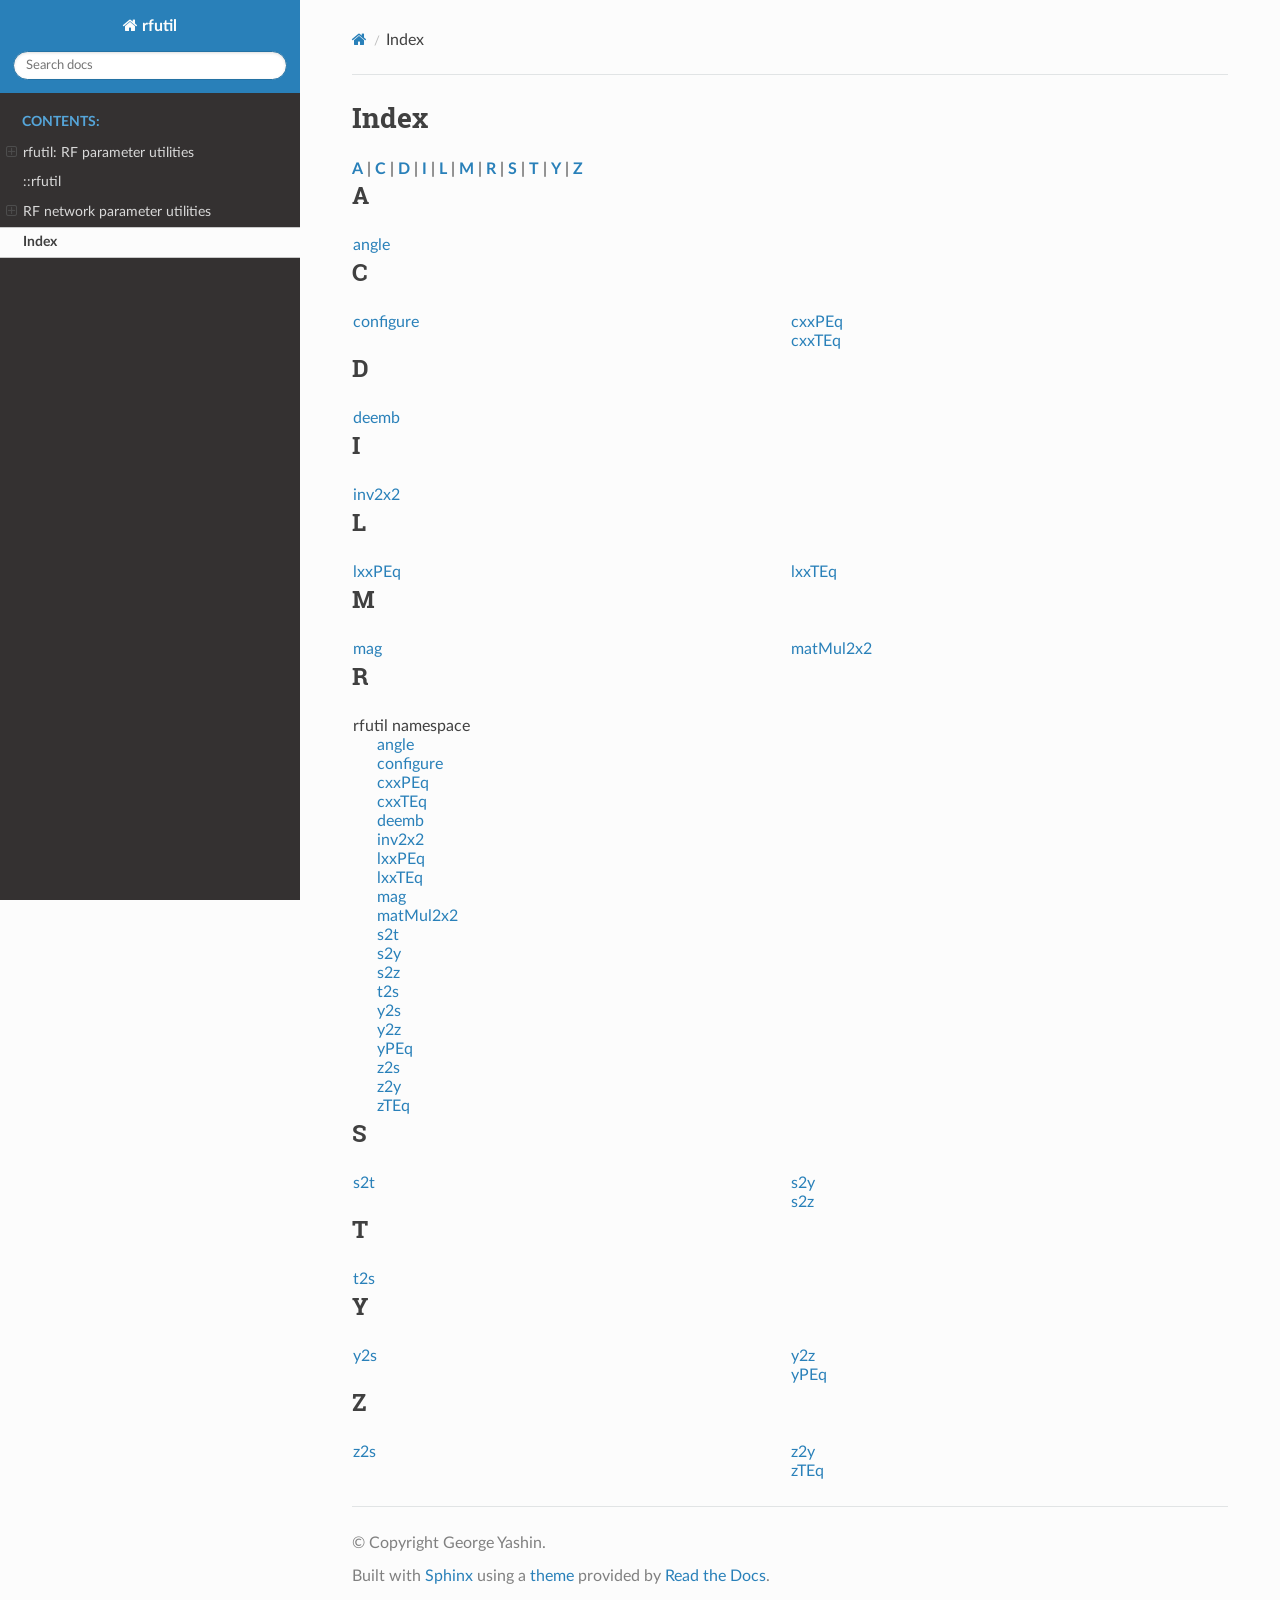
==== docs/genindex.html @ ac613393 "first commit" ====
<!DOCTYPE html>
<html class="writer-html5" lang="en" data-content_root="./">
<head>
  <meta charset="utf-8" />
  <meta name="viewport" content="width=device-width, initial-scale=1.0" />
  <title>Index &mdash; rfutil  documentation</title>
      <link rel="stylesheet" type="text/css" href="_static/pygments.css?v=b86133f3" />
      <link rel="stylesheet" type="text/css" href="_static/css/theme.css?v=9edc463e" />
      <link rel="stylesheet" type="text/css" href="_static/manual.css?v=900fc402" />

  
      <script src="_static/jquery.js?v=5d32c60e"></script>
      <script src="_static/_sphinx_javascript_frameworks_compat.js?v=2cd50e6c"></script>
      <script src="_static/documentation_options.js?v=5929fcd5"></script>
      <script src="_static/doctools.js?v=fd6eb6e6"></script>
      <script src="_static/sphinx_highlight.js?v=6ffebe34"></script>
    <script src="_static/js/theme.js"></script>
    <link rel="index" title="Index" href="#" />
    <link rel="search" title="Search" href="search.html" /> 
</head>

<body class="wy-body-for-nav"> 
  <div class="wy-grid-for-nav">
    <nav data-toggle="wy-nav-shift" class="wy-nav-side">
      <div class="wy-side-scroll">
        <div class="wy-side-nav-search" >

          
          
          <a href="index.html" class="icon icon-home">
            rfutil
          </a>
<div role="search">
  <form id="rtd-search-form" class="wy-form" action="search.html" method="get">
    <input type="text" name="q" placeholder="Search docs" aria-label="Search docs" />
    <input type="hidden" name="check_keywords" value="yes" />
    <input type="hidden" name="area" value="default" />
  </form>
</div>
        </div><div class="wy-menu wy-menu-vertical" data-spy="affix" role="navigation" aria-label="Navigation menu">
              <p class="caption" role="heading"><span class="caption-text">Contents:</span></p>
<ul class="current">
<li class="toctree-l1"><a class="reference internal" href="rfutil.html">rfutil: RF parameter utilities</a><ul>
<li class="toctree-l2"><a class="reference internal" href="rfutil.html#requirements-and-installation">Requirements and installation</a></li>
</ul>
</li>
<li class="toctree-l1"><a class="reference internal" href="rfutil-rfutil.html">::rfutil</a></li>
<li class="toctree-l1"><a class="reference internal" href="rfutil-rfutil.html#rf-network-parameter-utilities">RF network parameter utilities</a><ul>
<li class="toctree-l2"><a class="reference internal" href="rfutil-rfutil.html#requirements">Requirements</a></li>
<li class="toctree-l2"><a class="reference internal" href="rfutil-rfutil.html#representations-and-defaults">Representations and defaults</a></li>
<li class="toctree-l2"><a class="reference internal" href="rfutil-rfutil.html#naming-and-ownership">Naming and ownership</a></li>
<li class="toctree-l2"><a class="reference internal" href="rfutil-rfutil.html#numerical-scope">Numerical scope</a></li>
<li class="toctree-l2"><a class="reference internal" href="rfutil-rfutil.html#build-test-and-documentation">Build, test and documentation</a></li>
<li class="toctree-l2"><a class="reference internal" href="rfutil-rfutil.html#commands">Commands</a><ul>
<li class="toctree-l3"><a class="reference internal" href="rfutil-rfutil.html#angle"><code class="docutils literal notranslate"><span class="pre">angle</span></code></a></li>
<li class="toctree-l3"><a class="reference internal" href="rfutil-rfutil.html#configure"><code class="docutils literal notranslate"><span class="pre">configure</span></code></a></li>
<li class="toctree-l3"><a class="reference internal" href="rfutil-rfutil.html#cxxpeq"><code class="docutils literal notranslate"><span class="pre">cxxPEq</span></code></a></li>
<li class="toctree-l3"><a class="reference internal" href="rfutil-rfutil.html#cxxteq"><code class="docutils literal notranslate"><span class="pre">cxxTEq</span></code></a></li>
<li class="toctree-l3"><a class="reference internal" href="rfutil-rfutil.html#deemb"><code class="docutils literal notranslate"><span class="pre">deemb</span></code></a></li>
<li class="toctree-l3"><a class="reference internal" href="rfutil-rfutil.html#inv2x2"><code class="docutils literal notranslate"><span class="pre">inv2x2</span></code></a></li>
<li class="toctree-l3"><a class="reference internal" href="rfutil-rfutil.html#lxxpeq"><code class="docutils literal notranslate"><span class="pre">lxxPEq</span></code></a></li>
<li class="toctree-l3"><a class="reference internal" href="rfutil-rfutil.html#lxxteq"><code class="docutils literal notranslate"><span class="pre">lxxTEq</span></code></a></li>
<li class="toctree-l3"><a class="reference internal" href="rfutil-rfutil.html#mag"><code class="docutils literal notranslate"><span class="pre">mag</span></code></a></li>
<li class="toctree-l3"><a class="reference internal" href="rfutil-rfutil.html#matmul2x2"><code class="docutils literal notranslate"><span class="pre">matMul2x2</span></code></a></li>
<li class="toctree-l3"><a class="reference internal" href="rfutil-rfutil.html#s2t"><code class="docutils literal notranslate"><span class="pre">s2t</span></code></a></li>
<li class="toctree-l3"><a class="reference internal" href="rfutil-rfutil.html#s2y"><code class="docutils literal notranslate"><span class="pre">s2y</span></code></a></li>
<li class="toctree-l3"><a class="reference internal" href="rfutil-rfutil.html#s2z"><code class="docutils literal notranslate"><span class="pre">s2z</span></code></a></li>
<li class="toctree-l3"><a class="reference internal" href="rfutil-rfutil.html#t2s"><code class="docutils literal notranslate"><span class="pre">t2s</span></code></a></li>
<li class="toctree-l3"><a class="reference internal" href="rfutil-rfutil.html#y2s"><code class="docutils literal notranslate"><span class="pre">y2s</span></code></a></li>
<li class="toctree-l3"><a class="reference internal" href="rfutil-rfutil.html#y2z"><code class="docutils literal notranslate"><span class="pre">y2z</span></code></a></li>
<li class="toctree-l3"><a class="reference internal" href="rfutil-rfutil.html#ypeq"><code class="docutils literal notranslate"><span class="pre">yPEq</span></code></a></li>
<li class="toctree-l3"><a class="reference internal" href="rfutil-rfutil.html#z2s"><code class="docutils literal notranslate"><span class="pre">z2s</span></code></a></li>
<li class="toctree-l3"><a class="reference internal" href="rfutil-rfutil.html#z2y"><code class="docutils literal notranslate"><span class="pre">z2y</span></code></a></li>
<li class="toctree-l3"><a class="reference internal" href="rfutil-rfutil.html#zteq"><code class="docutils literal notranslate"><span class="pre">zTEq</span></code></a></li>
</ul>
</li>
</ul>
</li>
<li class="toctree-l1 current"><a class="current reference internal" href="#">Index</a></li>
</ul>

        </div>
      </div>
    </nav>

    <section data-toggle="wy-nav-shift" class="wy-nav-content-wrap"><nav class="wy-nav-top" aria-label="Mobile navigation menu" >
          <i data-toggle="wy-nav-top" class="fa fa-bars"></i>
          <a href="index.html">rfutil</a>
      </nav>

      <div class="wy-nav-content">
        <div class="rst-content">
          <div role="navigation" aria-label="Page navigation">
  <ul class="wy-breadcrumbs">
      <li><a href="index.html" class="icon icon-home" aria-label="Home"></a></li>
      <li class="breadcrumb-item active">Index</li>
      <li class="wy-breadcrumbs-aside">
      </li>
  </ul>
  <hr/>
</div>
          <div role="main" class="document" itemscope="itemscope" itemtype="http://schema.org/Article">
           <div itemprop="articleBody">
             

<h1 id="index">Index</h1>

<div class="genindex-jumpbox">
 <a href="#A"><strong>A</strong></a>
 | <a href="#C"><strong>C</strong></a>
 | <a href="#D"><strong>D</strong></a>
 | <a href="#I"><strong>I</strong></a>
 | <a href="#L"><strong>L</strong></a>
 | <a href="#M"><strong>M</strong></a>
 | <a href="#R"><strong>R</strong></a>
 | <a href="#S"><strong>S</strong></a>
 | <a href="#T"><strong>T</strong></a>
 | <a href="#Y"><strong>Y</strong></a>
 | <a href="#Z"><strong>Z</strong></a>
 
</div>
<h2 id="A">A</h2>
<table style="width: 100%" class="indextable genindextable"><tr>
  <td style="width: 33%; vertical-align: top;"><ul>
      <li><a href="rfutil-rfutil.html#index-0">angle</a>
</li>
  </ul></td>
</tr></table>

<h2 id="C">C</h2>
<table style="width: 100%" class="indextable genindextable"><tr>
  <td style="width: 33%; vertical-align: top;"><ul>
      <li><a href="rfutil-rfutil.html#index-2">configure</a>
</li>
  </ul></td>
  <td style="width: 33%; vertical-align: top;"><ul>
      <li><a href="rfutil-rfutil.html#index-4">cxxPEq</a>
</li>
      <li><a href="rfutil-rfutil.html#index-6">cxxTEq</a>
</li>
  </ul></td>
</tr></table>

<h2 id="D">D</h2>
<table style="width: 100%" class="indextable genindextable"><tr>
  <td style="width: 33%; vertical-align: top;"><ul>
      <li><a href="rfutil-rfutil.html#index-8">deemb</a>
</li>
  </ul></td>
</tr></table>

<h2 id="I">I</h2>
<table style="width: 100%" class="indextable genindextable"><tr>
  <td style="width: 33%; vertical-align: top;"><ul>
      <li><a href="rfutil-rfutil.html#index-10">inv2x2</a>
</li>
  </ul></td>
</tr></table>

<h2 id="L">L</h2>
<table style="width: 100%" class="indextable genindextable"><tr>
  <td style="width: 33%; vertical-align: top;"><ul>
      <li><a href="rfutil-rfutil.html#index-12">lxxPEq</a>
</li>
  </ul></td>
  <td style="width: 33%; vertical-align: top;"><ul>
      <li><a href="rfutil-rfutil.html#index-14">lxxTEq</a>
</li>
  </ul></td>
</tr></table>

<h2 id="M">M</h2>
<table style="width: 100%" class="indextable genindextable"><tr>
  <td style="width: 33%; vertical-align: top;"><ul>
      <li><a href="rfutil-rfutil.html#index-16">mag</a>
</li>
  </ul></td>
  <td style="width: 33%; vertical-align: top;"><ul>
      <li><a href="rfutil-rfutil.html#index-18">matMul2x2</a>
</li>
  </ul></td>
</tr></table>

<h2 id="R">R</h2>
<table style="width: 100%" class="indextable genindextable"><tr>
  <td style="width: 33%; vertical-align: top;"><ul>
      <li>
    rfutil namespace

      <ul>
        <li><a href="rfutil-rfutil.html#index-1">angle</a>
</li>
        <li><a href="rfutil-rfutil.html#index-3">configure</a>
</li>
        <li><a href="rfutil-rfutil.html#index-5">cxxPEq</a>
</li>
        <li><a href="rfutil-rfutil.html#index-7">cxxTEq</a>
</li>
        <li><a href="rfutil-rfutil.html#index-9">deemb</a>
</li>
        <li><a href="rfutil-rfutil.html#index-11">inv2x2</a>
</li>
        <li><a href="rfutil-rfutil.html#index-13">lxxPEq</a>
</li>
        <li><a href="rfutil-rfutil.html#index-15">lxxTEq</a>
</li>
        <li><a href="rfutil-rfutil.html#index-17">mag</a>
</li>
        <li><a href="rfutil-rfutil.html#index-19">matMul2x2</a>
</li>
        <li><a href="rfutil-rfutil.html#index-21">s2t</a>
</li>
        <li><a href="rfutil-rfutil.html#index-23">s2y</a>
</li>
        <li><a href="rfutil-rfutil.html#index-25">s2z</a>
</li>
        <li><a href="rfutil-rfutil.html#index-27">t2s</a>
</li>
        <li><a href="rfutil-rfutil.html#index-29">y2s</a>
</li>
        <li><a href="rfutil-rfutil.html#index-31">y2z</a>
</li>
        <li><a href="rfutil-rfutil.html#index-33">yPEq</a>
</li>
        <li><a href="rfutil-rfutil.html#index-35">z2s</a>
</li>
        <li><a href="rfutil-rfutil.html#index-37">z2y</a>
</li>
        <li><a href="rfutil-rfutil.html#index-39">zTEq</a>
</li>
      </ul></li>
  </ul></td>
</tr></table>

<h2 id="S">S</h2>
<table style="width: 100%" class="indextable genindextable"><tr>
  <td style="width: 33%; vertical-align: top;"><ul>
      <li><a href="rfutil-rfutil.html#index-20">s2t</a>
</li>
  </ul></td>
  <td style="width: 33%; vertical-align: top;"><ul>
      <li><a href="rfutil-rfutil.html#index-22">s2y</a>
</li>
      <li><a href="rfutil-rfutil.html#index-24">s2z</a>
</li>
  </ul></td>
</tr></table>

<h2 id="T">T</h2>
<table style="width: 100%" class="indextable genindextable"><tr>
  <td style="width: 33%; vertical-align: top;"><ul>
      <li><a href="rfutil-rfutil.html#index-26">t2s</a>
</li>
  </ul></td>
</tr></table>

<h2 id="Y">Y</h2>
<table style="width: 100%" class="indextable genindextable"><tr>
  <td style="width: 33%; vertical-align: top;"><ul>
      <li><a href="rfutil-rfutil.html#index-28">y2s</a>
</li>
  </ul></td>
  <td style="width: 33%; vertical-align: top;"><ul>
      <li><a href="rfutil-rfutil.html#index-30">y2z</a>
</li>
      <li><a href="rfutil-rfutil.html#index-32">yPEq</a>
</li>
  </ul></td>
</tr></table>

<h2 id="Z">Z</h2>
<table style="width: 100%" class="indextable genindextable"><tr>
  <td style="width: 33%; vertical-align: top;"><ul>
      <li><a href="rfutil-rfutil.html#index-34">z2s</a>
</li>
  </ul></td>
  <td style="width: 33%; vertical-align: top;"><ul>
      <li><a href="rfutil-rfutil.html#index-36">z2y</a>
</li>
      <li><a href="rfutil-rfutil.html#index-38">zTEq</a>
</li>
  </ul></td>
</tr></table>



           </div>
          </div>
          <footer>

  <hr/>

  <div role="contentinfo">
    <p>&#169; Copyright George Yashin.</p>
  </div>

  Built with <a href="https://www.sphinx-doc.org/">Sphinx</a> using a
    <a href="https://github.com/readthedocs/sphinx_rtd_theme">theme</a>
    provided by <a href="https://readthedocs.org">Read the Docs</a>.
   

</footer>
        </div>
      </div>
    </section>
  </div>
  <script>
      jQuery(function () {
          SphinxRtdTheme.Navigation.enable(true);
      });
  </script> 

</body>
</html>
---- docs/_static/pygments.css ----
pre { line-height: 125%; }
td.linenos .normal { color: inherit; background-color: transparent; padding-left: 5px; padding-right: 5px; }
span.linenos { color: inherit; background-color: transparent; padding-left: 5px; padding-right: 5px; }
td.linenos .special { color: #000000; background-color: #ffffc0; padding-left: 5px; padding-right: 5px; }
span.linenos.special { color: #000000; background-color: #ffffc0; padding-left: 5px; padding-right: 5px; }
.highlight .hll { background-color: #ffffcc }
.highlight { background: #f8f8f8; }
.highlight .c { color: #3D7B7B; font-style: italic } /* Comment */
.highlight .err { border: 1px solid #F00 } /* Error */
.highlight .k { color: #008000; font-weight: bold } /* Keyword */
.highlight .o { color: #666 } /* Operator */
.highlight .ch { color: #3D7B7B; font-style: italic } /* Comment.Hashbang */
.highlight .cm { color: #3D7B7B; font-style: italic } /* Comment.Multiline */
.highlight .cp { color: #9C6500 } /* Comment.Preproc */
.highlight .cpf { color: #3D7B7B; font-style: italic } /* Comment.PreprocFile */
.highlight .c1 { color: #3D7B7B; font-style: italic } /* Comment.Single */
.highlight .cs { color: #3D7B7B; font-style: italic } /* Comment.Special */
.highlight .gd { color: #A00000 } /* Generic.Deleted */
.highlight .ge { font-style: italic } /* Generic.Emph */
.highlight .ges { font-weight: bold; font-style: italic } /* Generic.EmphStrong */
.highlight .gr { color: #E40000 } /* Generic.Error */
.highlight .gh { color: #000080; font-weight: bold } /* Generic.Heading */
.highlight .gi { color: #008400 } /* Generic.Inserted */
.highlight .go { color: #717171 } /* Generic.Output */
.highlight .gp { color: #000080; font-weight: bold } /* Generic.Prompt */
.highlight .gs { font-weight: bold } /* Generic.Strong */
.highlight .gu { color: #800080; font-weight: bold } /* Generic.Subheading */
.highlight .gt { color: #04D } /* Generic.Traceback */
.highlight .kc { color: #008000; font-weight: bold } /* Keyword.Constant */
.highlight .kd { color: #008000; font-weight: bold } /* Keyword.Declaration */
.highlight .kn { color: #008000; font-weight: bold } /* Keyword.Namespace */
.highlight .kp { color: #008000 } /* Keyword.Pseudo */
.highlight .kr { color: #008000; font-weight: bold } /* Keyword.Reserved */
.highlight .kt { color: #B00040 } /* Keyword.Type */
.highlight .m { color: #666 } /* Literal.Number */
.highlight .s { color: #BA2121 } /* Literal.String */
.highlight .na { color: #687822 } /* Name.Attribute */
.highlight .nb { color: #008000 } /* Name.Builtin */
.highlight .nc { color: #00F; font-weight: bold } /* Name.Class */
.highlight .no { color: #800 } /* Name.Constant */
.highlight .nd { color: #A2F } /* Name.Decorator */
.highlight .ni { color: #717171; font-weight: bold } /* Name.Entity */
.highlight .ne { color: #CB3F38; font-weight: bold } /* Name.Exception */
.highlight .nf { color: #00F } /* Name.Function */
.highlight .nl { color: #767600 } /* Name.Label */
.highlight .nn { color: #00F; font-weight: bold } /* Name.Namespace */
.highlight .nt { color: #008000; font-weight: bold } /* Name.Tag */
.highlight .nv { color: #19177C } /* Name.Variable */
.highlight .ow { color: #A2F; font-weight: bold } /* Operator.Word */
.highlight .w { color: #BBB } /* Text.Whitespace */
.highlight .mb { color: #666 } /* Literal.Number.Bin */
.highlight .mf { color: #666 } /* Literal.Number.Float */
.highlight .mh { color: #666 } /* Literal.Number.Hex */
.highlight .mi { color: #666 } /* Literal.Number.Integer */
.highlight .mo { color: #666 } /* Literal.Number.Oct */
.highlight .sa { color: #BA2121 } /* Literal.String.Affix */
.highlight .sb { color: #BA2121 } /* Literal.String.Backtick */
.highlight .sc { color: #BA2121 } /* Literal.String.Char */
.highlight .dl { color: #BA2121 } /* Literal.String.Delimiter */
.highlight .sd { color: #BA2121; font-style: italic } /* Literal.String.Doc */
.highlight .s2 { color: #BA2121 } /* Literal.String.Double */
.highlight .se { color: #AA5D1F; font-weight: bold } /* Literal.String.Escape */
.highlight .sh { color: #BA2121 } /* Literal.String.Heredoc */
.highlight .si { color: #A45A77; font-weight: bold } /* Literal.String.Interpol */
.highlight .sx { color: #008000 } /* Literal.String.Other */
.highlight .sr { color: #A45A77 } /* Literal.String.Regex */
.highlight .s1 { color: #BA2121 } /* Literal.String.Single */
.highlight .ss { color: #19177C } /* Literal.String.Symbol */
.highlight .bp { color: #008000 } /* Name.Builtin.Pseudo */
.highlight .fm { color: #00F } /* Name.Function.Magic */
.highlight .vc { color: #19177C } /* Name.Variable.Class */
.highlight .vg { color: #19177C } /* Name.Variable.Global */
.highlight .vi { color: #19177C } /* Name.Variable.Instance */
.highlight .vm { color: #19177C } /* Name.Variable.Magic */
.highlight .il { color: #666 } /* Literal.Number.Integer.Long */
---- docs/_static/css/theme.css ----
html{box-sizing:border-box}*,:after,:before{box-sizing:inherit}article,aside,details,figcaption,figure,footer,header,hgroup,nav,section{display:block}audio,canvas,video{display:inline-block;*display:inline;*zoom:1}[hidden],audio:not([controls]){display:none}*{-webkit-box-sizing:border-box;-moz-box-sizing:border-box;box-sizing:border-box}html{font-size:100%;-webkit-text-size-adjust:100%;-ms-text-size-adjust:100%}body{margin:0}a:active,a:hover{outline:0}abbr[title]{border-bottom:1px dotted}b,strong{font-weight:700}blockquote{margin:0}dfn{font-style:italic}ins{background:#ff9;text-decoration:none}ins,mark{color:#000}mark{background:#ff0;font-style:italic;font-weight:700}.rst-content code,.rst-content tt,code,kbd,pre,samp{font-family:monospace,serif;_font-family:courier new,monospace;font-size:1em}pre{white-space:pre}q{quotes:none}q:after,q:before{content:"";content:none}small{font-size:85%}sub,sup{font-size:75%;line-height:0;position:relative;vertical-align:baseline}sup{top:-.5em}sub{bottom:-.25em}dl,ol,ul{margin:0;padding:0;list-style:none;list-style-image:none}li{list-style:none}dd{margin:0}img{border:0;-ms-interpolation-mode:bicubic;vertical-align:middle;max-width:100%}svg:not(:root){overflow:hidden}figure,form{margin:0}label{cursor:pointer}button,input,select,textarea{font-size:100%;margin:0;vertical-align:baseline;*vertical-align:middle}button,input{line-height:normal}button,input[type=button],input[type=reset],input[type=submit]{cursor:pointer;-webkit-appearance:button;*overflow:visible}button[disabled],input[disabled]{cursor:default}input[type=search]{-webkit-appearance:textfield;-moz-box-sizing:content-box;-webkit-box-sizing:content-box;box-sizing:content-box}textarea{resize:vertical}table{border-collapse:collapse;border-spacing:0}td{vertical-align:top}.chromeframe{margin:.2em 0;background:#ccc;color:#000;padding:.2em 0}.ir{display:block;border:0;text-indent:-999em;overflow:hidden;background-color:transparent;background-repeat:no-repeat;text-align:left;direction:ltr;*line-height:0}.ir br{display:none}.hidden{display:none!important;visibility:hidden}.visuallyhidden{border:0;clip:rect(0 0 0 0);height:1px;margin:-1px;overflow:hidden;padding:0;position:absolute;width:1px}.visuallyhidden.focusable:active,.visuallyhidden.focusable:focus{clip:auto;height:auto;margin:0;overflow:visible;position:static;width:auto}.invisible{visibility:hidden}.relative{position:relative}big,small{font-size:100%}@media print{body,html,section{background:none!important}*{box-shadow:none!important;text-shadow:none!important;filter:none!important;-ms-filter:none!important}a,a:visited{text-decoration:underline}.ir a:after,a[href^="#"]:after,a[href^="javascript:"]:after{content:""}blockquote,pre{page-break-inside:avoid}thead{display:table-header-group}img,tr{page-break-inside:avoid}img{max-width:100%!important}@page{margin:.5cm}.rst-content .toctree-wrapper>p.caption,h2,h3,p{orphans:3;widows:3}.rst-content .toctree-wrapper>p.caption,h2,h3{page-break-after:avoid}}.btn,.fa:before,.icon:before,.rst-content .admonition,.rst-content .admonition-title:before,.rst-content .admonition-todo,.rst-content .attention,.rst-content .caution,.rst-content .code-block-caption .headerlink:before,.rst-content .danger,.rst-content .eqno .headerlink:before,.rst-content .error,.rst-content .hint,.rst-content .important,.rst-content .note,.rst-content .seealso,.rst-content .tip,.rst-content .warning,.rst-content code.download span:first-child:before,.rst-content dl dt .headerlink:before,.rst-content h1 .headerlink:before,.rst-content h2 .headerlink:before,.rst-content h3 .headerlink:before,.rst-content h4 .headerlink:before,.rst-content h5 .headerlink:before,.rst-content h6 .headerlink:before,.rst-content p.caption .headerlink:before,.rst-content p .headerlink:before,.rst-content table>caption .headerlink:before,.rst-content tt.download span:first-child:before,.wy-alert,.wy-dropdown .caret:before,.wy-inline-validate.wy-inline-validate-danger .wy-input-context:before,.wy-inline-validate.wy-inline-validate-info .wy-input-context:before,.wy-inline-validate.wy-inline-validate-success .wy-input-context:before,.wy-inline-validate.wy-inline-validate-warning .wy-input-context:before,.wy-menu-vertical li.current>a button.toctree-expand:before,.wy-menu-vertical li.on a button.toctree-expand:before,.wy-menu-vertical li button.toctree-expand:before,input[type=color],input[type=date],input[type=datetime-local],input[type=datetime],input[type=email],input[type=month],input[type=number],input[type=password],input[type=search],input[type=tel],input[type=text],input[type=time],input[type=url],input[type=week],select,textarea{-webkit-font-smoothing:antialiased}.clearfix{*zoom:1}.clearfix:after,.clearfix:before{display:table;content:""}.clearfix:after{clear:both}/*!
 *  Font Awesome 4.7.0 by @davegandy - http://fontawesome.io - @fontawesome
 *  License - http://fontawesome.io/license (Font: SIL OFL 1.1, CSS: MIT License)
 */@font-face{font-family:FontAwesome;src:url(fonts/fontawesome-webfont.eot?674f50d287a8c48dc19ba404d20fe713);src:url(fonts/fontawesome-webfont.eot?674f50d287a8c48dc19ba404d20fe713?#iefix&v=4.7.0) format("embedded-opentype"),url(fonts/fontawesome-webfont.woff2?af7ae505a9eed503f8b8e6982036873e) format("woff2"),url(fonts/fontawesome-webfont.woff?fee66e712a8a08eef5805a46892932ad) format("woff"),url(fonts/fontawesome-webfont.ttf?b06871f281fee6b241d60582ae9369b9) format("truetype"),url(fonts/fontawesome-webfont.svg?912ec66d7572ff821749319396470bde#fontawesomeregular) format("svg");font-weight:400;font-style:normal}.fa,.icon,.rst-content .admonition-title,.rst-content .code-block-caption .headerlink,.rst-content .eqno .headerlink,.rst-content code.download span:first-child,.rst-content dl dt .headerlink,.rst-content h1 .headerlink,.rst-content h2 .headerlink,.rst-content h3 .headerlink,.rst-content h4 .headerlink,.rst-content h5 .headerlink,.rst-content h6 .headerlink,.rst-content p.caption .headerlink,.rst-content p .headerlink,.rst-content table>caption .headerlink,.rst-content tt.download span:first-child,.wy-menu-vertical li.current>a button.toctree-expand,.wy-menu-vertical li.on a button.toctree-expand,.wy-menu-vertical li button.toctree-expand{display:inline-block;font:normal normal normal 14px/1 FontAwesome;font-size:inherit;text-rendering:auto;-webkit-font-smoothing:antialiased;-moz-osx-font-smoothing:grayscale}.fa-lg{font-size:1.33333em;line-height:.75em;vertical-align:-15%}.fa-2x{font-size:2em}.fa-3x{font-size:3em}.fa-4x{font-size:4em}.fa-5x{font-size:5em}.fa-fw{width:1.28571em;text-align:center}.fa-ul{padding-left:0;margin-left:2.14286em;list-style-type:none}.fa-ul>li{position:relative}.fa-li{position:absolute;left:-2.14286em;width:2.14286em;top:.14286em;text-align:center}.fa-li.fa-lg{left:-1.85714em}.fa-border{padding:.2em .25em .15em;border:.08em solid #eee;border-radius:.1em}.fa-pull-left{float:left}.fa-pull-right{float:right}.fa-pull-left.icon,.fa.fa-pull-left,.rst-content .code-block-caption .fa-pull-left.headerlink,.rst-content .eqno .fa-pull-left.headerlink,.rst-content .fa-pull-left.admonition-title,.rst-content code.download span.fa-pull-left:first-child,.rst-content dl dt .fa-pull-left.headerlink,.rst-content h1 .fa-pull-left.headerlink,.rst-content h2 .fa-pull-left.headerlink,.rst-content h3 .fa-pull-left.headerlink,.rst-content h4 .fa-pull-left.headerlink,.rst-content h5 .fa-pull-left.headerlink,.rst-content h6 .fa-pull-left.headerlink,.rst-content p .fa-pull-left.headerlink,.rst-content table>caption .fa-pull-left.headerlink,.rst-content tt.download span.fa-pull-left:first-child,.wy-menu-vertical li.current>a button.fa-pull-left.toctree-expand,.wy-menu-vertical li.on a button.fa-pull-left.toctree-expand,.wy-menu-vertical li button.fa-pull-left.toctree-expand{margin-right:.3em}.fa-pull-right.icon,.fa.fa-pull-right,.rst-content .code-block-caption .fa-pull-right.headerlink,.rst-content .eqno .fa-pull-right.headerlink,.rst-content .fa-pull-right.admonition-title,.rst-content code.download span.fa-pull-right:first-child,.rst-content dl dt .fa-pull-right.headerlink,.rst-content h1 .fa-pull-right.headerlink,.rst-content h2 .fa-pull-right.headerlink,.rst-content h3 .fa-pull-right.headerlink,.rst-content h4 .fa-pull-right.headerlink,.rst-content h5 .fa-pull-right.headerlink,.rst-content h6 .fa-pull-right.headerlink,.rst-content p .fa-pull-right.headerlink,.rst-content table>caption .fa-pull-right.headerlink,.rst-content tt.download span.fa-pull-right:first-child,.wy-menu-vertical li.current>a button.fa-pull-right.toctree-expand,.wy-menu-vertical li.on a button.fa-pull-right.toctree-expand,.wy-menu-vertical li button.fa-pull-right.toctree-expand{margin-left:.3em}.pull-right{float:right}.pull-left{float:left}.fa.pull-left,.pull-left.icon,.rst-content .code-block-caption .pull-left.headerlink,.rst-content .eqno .pull-left.headerlink,.rst-content .pull-left.admonition-title,.rst-content code.download span.pull-left:first-child,.rst-content dl dt .pull-left.headerlink,.rst-content h1 .pull-left.headerlink,.rst-content h2 .pull-left.headerlink,.rst-content h3 .pull-left.headerlink,.rst-content h4 .pull-left.headerlink,.rst-content h5 .pull-left.headerlink,.rst-content h6 .pull-left.headerlink,.rst-content p .pull-left.headerlink,.rst-content table>caption .pull-left.headerlink,.rst-content tt.download span.pull-left:first-child,.wy-menu-vertical li.current>a button.pull-left.toctree-expand,.wy-menu-vertical li.on a button.pull-left.toctree-expand,.wy-menu-vertical li button.pull-left.toctree-expand{margin-right:.3em}.fa.pull-right,.pull-right.icon,.rst-content .code-block-caption .pull-right.headerlink,.rst-content .eqno .pull-right.headerlink,.rst-content .pull-right.admonition-title,.rst-content code.download span.pull-right:first-child,.rst-content dl dt .pull-right.headerlink,.rst-content h1 .pull-right.headerlink,.rst-content h2 .pull-right.headerlink,.rst-content h3 .pull-right.headerlink,.rst-content h4 .pull-right.headerlink,.rst-content h5 .pull-right.headerlink,.rst-content h6 .pull-right.headerlink,.rst-content p .pull-right.headerlink,.rst-content table>caption .pull-right.headerlink,.rst-content tt.download span.pull-right:first-child,.wy-menu-vertical li.current>a button.pull-right.toctree-expand,.wy-menu-vertical li.on a button.pull-right.toctree-expand,.wy-menu-vertical li button.pull-right.toctree-expand{margin-left:.3em}.fa-spin{-webkit-animation:fa-spin 2s linear infinite;animation:fa-spin 2s linear infinite}.fa-pulse{-webkit-animation:fa-spin 1s steps(8) infinite;animation:fa-spin 1s steps(8) infinite}@-webkit-keyframes fa-spin{0%{-webkit-transform:rotate(0deg);transform:rotate(0deg)}to{-webkit-transform:rotate(359deg);transform:rotate(359deg)}}@keyframes fa-spin{0%{-webkit-transform:rotate(0deg);transform:rotate(0deg)}to{-webkit-transform:rotate(359deg);transform:rotate(359deg)}}.fa-rotate-90{-ms-filter:"progid:DXImageTransform.Microsoft.BasicImage(rotation=1)";-webkit-transform:rotate(90deg);-ms-transform:rotate(90deg);transform:rotate(90deg)}.fa-rotate-180{-ms-filter:"progid:DXImageTransform.Microsoft.BasicImage(rotation=2)";-webkit-transform:rotate(180deg);-ms-transform:rotate(180deg);transform:rotate(180deg)}.fa-rotate-270{-ms-filter:"progid:DXImageTransform.Microsoft.BasicImage(rotation=3)";-webkit-transform:rotate(270deg);-ms-transform:rotate(270deg);transform:rotate(270deg)}.fa-flip-horizontal{-ms-filter:"progid:DXImageTransform.Microsoft.BasicImage(rotation=0, mirror=1)";-webkit-transform:scaleX(-1);-ms-transform:scaleX(-1);transform:scaleX(-1)}.fa-flip-vertical{-ms-filter:"progid:DXImageTransform.Microsoft.BasicImage(rotation=2, mirror=1)";-webkit-transform:scaleY(-1);-ms-transform:scaleY(-1);transform:scaleY(-1)}:root .fa-flip-horizontal,:root .fa-flip-vertical,:root .fa-rotate-90,:root .fa-rotate-180,:root .fa-rotate-270{filter:none}.fa-stack{position:relative;display:inline-block;width:2em;height:2em;line-height:2em;vertical-align:middle}.fa-stack-1x,.fa-stack-2x{position:absolute;left:0;width:100%;text-align:center}.fa-stack-1x{line-height:inherit}.fa-stack-2x{font-size:2em}.fa-inverse{color:#fff}.fa-glass:before{content:""}.fa-music:before{content:""}.fa-search:before,.icon-search:before{content:""}.fa-envelope-o:before{content:""}.fa-heart:before{content:""}.fa-star:before{content:""}.fa-star-o:before{content:""}.fa-user:before{content:""}.fa-film:before{content:""}.fa-th-large:before{content:""}.fa-th:before{content:""}.fa-th-list:before{content:""}.fa-check:before{content:""}.fa-close:before,.fa-remove:before,.fa-times:before{content:""}.fa-search-plus:before{content:""}.fa-search-minus:before{content:""}.fa-power-off:before{content:""}.fa-signal:before{content:""}.fa-cog:before,.fa-gear:before{content:""}.fa-trash-o:before{content:""}.fa-home:before,.icon-home:before{content:""}.fa-file-o:before{content:""}.fa-clock-o:before{content:""}.fa-road:before{content:""}.fa-download:before,.rst-content code.download span:first-child:before,.rst-content tt.download span:first-child:before{content:""}.fa-arrow-circle-o-down:before{content:""}.fa-arrow-circle-o-up:before{content:""}.fa-inbox:before{content:""}.fa-play-circle-o:before{content:""}.fa-repeat:before,.fa-rotate-right:before{content:""}.fa-refresh:before{content:""}.fa-list-alt:before{content:""}.fa-lock:before{content:""}.fa-flag:before{content:""}.fa-headphones:before{content:""}.fa-volume-off:before{content:""}.fa-volume-down:before{content:""}.fa-volume-up:before{content:""}.fa-qrcode:before{content:""}.fa-barcode:before{content:""}.fa-tag:before{content:""}.fa-tags:before{content:""}.fa-book:before,.icon-book:before{content:""}.fa-bookmark:before{content:""}.fa-print:before{content:""}.fa-camera:before{content:""}.fa-font:before{content:""}.fa-bold:before{content:""}.fa-italic:before{content:""}.fa-text-height:before{content:""}.fa-text-width:before{content:""}.fa-align-left:before{content:""}.fa-align-center:before{content:""}.fa-align-right:before{content:""}.fa-align-justify:before{content:""}.fa-list:before{content:""}.fa-dedent:before,.fa-outdent:before{content:""}.fa-indent:before{content:""}.fa-video-camera:before{content:""}.fa-image:before,.fa-photo:before,.fa-picture-o:before{content:""}.fa-pencil:before{content:""}.fa-map-marker:before{content:""}.fa-adjust:before{content:""}.fa-tint:before{content:""}.fa-edit:before,.fa-pencil-square-o:before{content:""}.fa-share-square-o:before{content:""}.fa-check-square-o:before{content:""}.fa-arrows:before{content:""}.fa-step-backward:before{content:""}.fa-fast-backward:before{content:""}.fa-backward:before{content:""}.fa-play:before{content:""}.fa-pause:before{content:""}.fa-stop:before{content:""}.fa-forward:before{content:""}.fa-fast-forward:before{content:""}.fa-step-forward:before{content:""}.fa-eject:before{content:""}.fa-chevron-left:before{content:""}.fa-chevron-right:before{content:""}.fa-plus-circle:before{content:""}.fa-minus-circle:before{content:""}.fa-times-circle:before,.wy-inline-validate.wy-inline-validate-danger .wy-input-context:before{content:""}.fa-check-circle:before,.wy-inline-validate.wy-inline-validate-success .wy-input-context:before{content:""}.fa-question-circle:before{content:""}.fa-info-circle:before{content:""}.fa-crosshairs:before{content:""}.fa-times-circle-o:before{content:""}.fa-check-circle-o:before{content:""}.fa-ban:before{content:""}.fa-arrow-left:before{content:""}.fa-arrow-right:before{content:""}.fa-arrow-up:before{content:""}.fa-arrow-down:before{content:""}.fa-mail-forward:before,.fa-share:before{content:""}.fa-expand:before{content:""}.fa-compress:before{content:""}.fa-plus:before{content:""}.fa-minus:before{content:""}.fa-asterisk:before{content:""}.fa-exclamation-circle:before,.rst-content .admonition-title:before,.wy-inline-validate.wy-inline-validate-info .wy-input-context:before,.wy-inline-validate.wy-inline-validate-warning .wy-input-context:before{content:""}.fa-gift:before{content:""}.fa-leaf:before{content:""}.fa-fire:before,.icon-fire:before{content:""}.fa-eye:before{content:""}.fa-eye-slash:before{content:""}.fa-exclamation-triangle:before,.fa-warning:before{content:""}.fa-plane:before{content:""}.fa-calendar:before{content:""}.fa-random:before{content:""}.fa-comment:before{content:""}.fa-magnet:before{content:""}.fa-chevron-up:before{content:""}.fa-chevron-down:before{content:""}.fa-retweet:before{content:""}.fa-shopping-cart:before{content:""}.fa-folder:before{content:""}.fa-folder-open:before{content:""}.fa-arrows-v:before{content:""}.fa-arrows-h:before{content:""}.fa-bar-chart-o:before,.fa-bar-chart:before{content:""}.fa-twitter-square:before{content:""}.fa-facebook-square:before{content:""}.fa-camera-retro:before{content:""}.fa-key:before{content:""}.fa-cogs:before,.fa-gears:before{content:""}.fa-comments:before{content:""}.fa-thumbs-o-up:before{content:""}.fa-thumbs-o-down:before{content:""}.fa-star-half:before{content:""}.fa-heart-o:before{content:""}.fa-sign-out:before{content:""}.fa-linkedin-square:before{content:""}.fa-thumb-tack:before{content:""}.fa-external-link:before{content:""}.fa-sign-in:before{content:""}.fa-trophy:before{content:""}.fa-github-square:before{content:""}.fa-upload:before{content:""}.fa-lemon-o:before{content:""}.fa-phone:before{content:""}.fa-square-o:before{content:""}.fa-bookmark-o:before{content:""}.fa-phone-square:before{content:""}.fa-twitter:before{content:""}.fa-facebook-f:before,.fa-facebook:before{content:""}.fa-github:before,.icon-github:before{content:""}.fa-unlock:before{content:""}.fa-credit-card:before{content:""}.fa-feed:before,.fa-rss:before{content:""}.fa-hdd-o:before{content:""}.fa-bullhorn:before{content:""}.fa-bell:before{content:""}.fa-certificate:before{content:""}.fa-hand-o-right:before{content:""}.fa-hand-o-left:before{content:""}.fa-hand-o-up:before{content:""}.fa-hand-o-down:before{content:""}.fa-arrow-circle-left:before,.icon-circle-arrow-left:before{content:""}.fa-arrow-circle-right:before,.icon-circle-arrow-right:before{content:""}.fa-arrow-circle-up:before{content:""}.fa-arrow-circle-down:before{content:""}.fa-globe:before{content:""}.fa-wrench:before{content:""}.fa-tasks:before{content:""}.fa-filter:before{content:""}.fa-briefcase:before{content:""}.fa-arrows-alt:before{content:""}.fa-group:before,.fa-users:before{content:""}.fa-chain:before,.fa-link:before,.icon-link:before{content:""}.fa-cloud:before{content:""}.fa-flask:before{content:""}.fa-cut:before,.fa-scissors:before{content:""}.fa-copy:before,.fa-files-o:before{content:""}.fa-paperclip:before{content:""}.fa-floppy-o:before,.fa-save:before{content:""}.fa-square:before{content:""}.fa-bars:before,.fa-navicon:before,.fa-reorder:before{content:""}.fa-list-ul:before{content:""}.fa-list-ol:before{content:""}.fa-strikethrough:before{content:""}.fa-underline:before{content:""}.fa-table:before{content:""}.fa-magic:before{content:""}.fa-truck:before{content:""}.fa-pinterest:before{content:""}.fa-pinterest-square:before{content:""}.fa-google-plus-square:before{content:""}.fa-google-plus:before{content:""}.fa-money:before{content:""}.fa-caret-down:before,.icon-caret-down:before,.wy-dropdown .caret:before{content:""}.fa-caret-up:before{content:""}.fa-caret-left:before{content:""}.fa-caret-right:before{content:""}.fa-columns:before{content:""}.fa-sort:before,.fa-unsorted:before{content:""}.fa-sort-desc:before,.fa-sort-down:before{content:""}.fa-sort-asc:before,.fa-sort-up:before{content:""}.fa-envelope:before{content:""}.fa-linkedin:before{content:""}.fa-rotate-left:before,.fa-undo:before{content:""}.fa-gavel:before,.fa-legal:before{content:""}.fa-dashboard:before,.fa-tachometer:before{content:""}.fa-comment-o:before{content:""}.fa-comments-o:before{content:""}.fa-bolt:before,.fa-flash:before{content:""}.fa-sitemap:before{content:""}.fa-umbrella:before{content:""}.fa-clipboard:before,.fa-paste:before{content:""}.fa-lightbulb-o:before{content:""}.fa-exchange:before{content:""}.fa-cloud-download:before{content:""}.fa-cloud-upload:before{content:""}.fa-user-md:before{content:""}.fa-stethoscope:before{content:""}.fa-suitcase:before{content:""}.fa-bell-o:before{content:""}.fa-coffee:before{content:""}.fa-cutlery:before{content:""}.fa-file-text-o:before{content:""}.fa-building-o:before{content:""}.fa-hospital-o:before{content:""}.fa-ambulance:before{content:""}.fa-medkit:before{content:""}.fa-fighter-jet:before{content:""}.fa-beer:before{content:""}.fa-h-square:before{content:""}.fa-plus-square:before{content:""}.fa-angle-double-left:before{content:""}.fa-angle-double-right:before{content:""}.fa-angle-double-up:before{content:""}.fa-angle-double-down:before{content:""}.fa-angle-left:before{content:""}.fa-angle-right:before{content:""}.fa-angle-up:before{content:""}.fa-angle-down:before{content:""}.fa-desktop:before{content:""}.fa-laptop:before{content:""}.fa-tablet:before{content:""}.fa-mobile-phone:before,.fa-mobile:before{content:""}.fa-circle-o:before{content:""}.fa-quote-left:before{content:""}.fa-quote-right:before{content:""}.fa-spinner:before{content:""}.fa-circle:before{content:""}.fa-mail-reply:before,.fa-reply:before{content:""}.fa-github-alt:before{content:""}.fa-folder-o:before{content:""}.fa-folder-open-o:before{content:""}.fa-smile-o:before{content:""}.fa-frown-o:before{content:""}.fa-meh-o:before{content:""}.fa-gamepad:before{content:""}.fa-keyboard-o:before{content:""}.fa-flag-o:before{content:""}.fa-flag-checkered:before{content:""}.fa-terminal:before{content:""}.fa-code:before{content:""}.fa-mail-reply-all:before,.fa-reply-all:before{content:""}.fa-star-half-empty:before,.fa-star-half-full:before,.fa-star-half-o:before{content:""}.fa-location-arrow:before{content:""}.fa-crop:before{content:""}.fa-code-fork:before{content:""}.fa-chain-broken:before,.fa-unlink:before{content:""}.fa-question:before{content:""}.fa-info:before{content:""}.fa-exclamation:before{content:""}.fa-superscript:before{content:""}.fa-subscript:before{content:""}.fa-eraser:before{content:""}.fa-puzzle-piece:before{content:""}.fa-microphone:before{content:""}.fa-microphone-slash:before{content:""}.fa-shield:before{content:""}.fa-calendar-o:before{content:""}.fa-fire-extinguisher:before{content:""}.fa-rocket:before{content:""}.fa-maxcdn:before{content:""}.fa-chevron-circle-left:before{content:""}.fa-chevron-circle-right:before{content:""}.fa-chevron-circle-up:before{content:""}.fa-chevron-circle-down:before{content:""}.fa-html5:before{content:""}.fa-css3:before{content:""}.fa-anchor:before{content:""}.fa-unlock-alt:before{content:""}.fa-bullseye:before{content:""}.fa-ellipsis-h:before{content:""}.fa-ellipsis-v:before{content:""}.fa-rss-square:before{content:""}.fa-play-circle:before{content:""}.fa-ticket:before{content:""}.fa-minus-square:before{content:""}.fa-minus-square-o:before,.wy-menu-vertical li.current>a button.toctree-expand:before,.wy-menu-vertical li.on a button.toctree-expand:before{content:""}.fa-level-up:before{content:""}.fa-level-down:before{content:""}.fa-check-square:before{content:""}.fa-pencil-square:before{content:""}.fa-external-link-square:before{content:""}.fa-share-square:before{content:""}.fa-compass:before{content:""}.fa-caret-square-o-down:before,.fa-toggle-down:before{content:""}.fa-caret-square-o-up:before,.fa-toggle-up:before{content:""}.fa-caret-square-o-right:before,.fa-toggle-right:before{content:""}.fa-eur:before,.fa-euro:before{content:""}.fa-gbp:before{content:""}.fa-dollar:before,.fa-usd:before{content:""}.fa-inr:before,.fa-rupee:before{content:""}.fa-cny:before,.fa-jpy:before,.fa-rmb:before,.fa-yen:before{content:""}.fa-rouble:before,.fa-rub:before,.fa-ruble:before{content:""}.fa-krw:before,.fa-won:before{content:""}.fa-bitcoin:before,.fa-btc:before{content:""}.fa-file:before{content:""}.fa-file-text:before{content:""}.fa-sort-alpha-asc:before{content:""}.fa-sort-alpha-desc:before{content:""}.fa-sort-amount-asc:before{content:""}.fa-sort-amount-desc:before{content:""}.fa-sort-numeric-asc:before{content:""}.fa-sort-numeric-desc:before{content:""}.fa-thumbs-up:before{content:""}.fa-thumbs-down:before{content:""}.fa-youtube-square:before{content:""}.fa-youtube:before{content:""}.fa-xing:before{content:""}.fa-xing-square:before{content:""}.fa-youtube-play:before{content:""}.fa-dropbox:before{content:""}.fa-stack-overflow:before{content:""}.fa-instagram:before{content:""}.fa-flickr:before{content:""}.fa-adn:before{content:""}.fa-bitbucket:before,.icon-bitbucket:before{content:""}.fa-bitbucket-square:before{content:""}.fa-tumblr:before{content:""}.fa-tumblr-square:before{content:""}.fa-long-arrow-down:before{content:""}.fa-long-arrow-up:before{content:""}.fa-long-arrow-left:before{content:""}.fa-long-arrow-right:before{content:""}.fa-apple:before{content:""}.fa-windows:before{content:""}.fa-android:before{content:""}.fa-linux:before{content:""}.fa-dribbble:before{content:""}.fa-skype:before{content:""}.fa-foursquare:before{content:""}.fa-trello:before{content:""}.fa-female:before{content:""}.fa-male:before{content:""}.fa-gittip:before,.fa-gratipay:before{content:""}.fa-sun-o:before{content:""}.fa-moon-o:before{content:""}.fa-archive:before{content:""}.fa-bug:before{content:""}.fa-vk:before{content:""}.fa-weibo:before{content:""}.fa-renren:before{content:""}.fa-pagelines:before{content:""}.fa-stack-exchange:before{content:""}.fa-arrow-circle-o-right:before{content:""}.fa-arrow-circle-o-left:before{content:""}.fa-caret-square-o-left:before,.fa-toggle-left:before{content:""}.fa-dot-circle-o:before{content:""}.fa-wheelchair:before{content:""}.fa-vimeo-square:before{content:""}.fa-try:before,.fa-turkish-lira:before{content:""}.fa-plus-square-o:before,.wy-menu-vertical li button.toctree-expand:before{content:""}.fa-space-shuttle:before{content:""}.fa-slack:before{content:""}.fa-envelope-square:before{content:""}.fa-wordpress:before{content:""}.fa-openid:before{content:""}.fa-bank:before,.fa-institution:before,.fa-university:before{content:""}.fa-graduation-cap:before,.fa-mortar-board:before{content:""}.fa-yahoo:before{content:""}.fa-google:before{content:""}.fa-reddit:before{content:""}.fa-reddit-square:before{content:""}.fa-stumbleupon-circle:before{content:""}.fa-stumbleupon:before{content:""}.fa-delicious:before{content:""}.fa-digg:before{content:""}.fa-pied-piper-pp:before{content:""}.fa-pied-piper-alt:before{content:""}.fa-drupal:before{content:""}.fa-joomla:before{content:""}.fa-language:before{content:""}.fa-fax:before{content:""}.fa-building:before{content:""}.fa-child:before{content:""}.fa-paw:before{content:""}.fa-spoon:before{content:""}.fa-cube:before{content:""}.fa-cubes:before{content:""}.fa-behance:before{content:""}.fa-behance-square:before{content:""}.fa-steam:before{content:""}.fa-steam-square:before{content:""}.fa-recycle:before{content:""}.fa-automobile:before,.fa-car:before{content:""}.fa-cab:before,.fa-taxi:before{content:""}.fa-tree:before{content:""}.fa-spotify:before{content:""}.fa-deviantart:before{content:""}.fa-soundcloud:before{content:""}.fa-database:before{content:""}.fa-file-pdf-o:before{content:""}.fa-file-word-o:before{content:""}.fa-file-excel-o:before{content:""}.fa-file-powerpoint-o:before{content:""}.fa-file-image-o:before,.fa-file-photo-o:before,.fa-file-picture-o:before{content:""}.fa-file-archive-o:before,.fa-file-zip-o:before{content:""}.fa-file-audio-o:before,.fa-file-sound-o:before{content:""}.fa-file-movie-o:before,.fa-file-video-o:before{content:""}.fa-file-code-o:before{content:""}.fa-vine:before{content:""}.fa-codepen:before{content:""}.fa-jsfiddle:before{content:""}.fa-life-bouy:before,.fa-life-buoy:before,.fa-life-ring:before,.fa-life-saver:before,.fa-support:before{content:""}.fa-circle-o-notch:before{content:""}.fa-ra:before,.fa-rebel:before,.fa-resistance:before{content:""}.fa-empire:before,.fa-ge:before{content:""}.fa-git-square:before{content:""}.fa-git:before{content:""}.fa-hacker-news:before,.fa-y-combinator-square:before,.fa-yc-square:before{content:""}.fa-tencent-weibo:before{content:""}.fa-qq:before{content:""}.fa-wechat:before,.fa-weixin:before{content:""}.fa-paper-plane:before,.fa-send:before{content:""}.fa-paper-plane-o:before,.fa-send-o:before{content:""}.fa-history:before{content:""}.fa-circle-thin:before{content:""}.fa-header:before{content:""}.fa-paragraph:before{content:""}.fa-sliders:before{content:""}.fa-share-alt:before{content:""}.fa-share-alt-square:before{content:""}.fa-bomb:before{content:""}.fa-futbol-o:before,.fa-soccer-ball-o:before{content:""}.fa-tty:before{content:""}.fa-binoculars:before{content:""}.fa-plug:before{content:""}.fa-slideshare:before{content:""}.fa-twitch:before{content:""}.fa-yelp:before{content:""}.fa-newspaper-o:before{content:""}.fa-wifi:before{content:""}.fa-calculator:before{content:""}.fa-paypal:before{content:""}.fa-google-wallet:before{content:""}.fa-cc-visa:before{content:""}.fa-cc-mastercard:before{content:""}.fa-cc-discover:before{content:""}.fa-cc-amex:before{content:""}.fa-cc-paypal:before{content:""}.fa-cc-stripe:before{content:""}.fa-bell-slash:before{content:""}.fa-bell-slash-o:before{content:""}.fa-trash:before{content:""}.fa-copyright:before{content:""}.fa-at:before{content:""}.fa-eyedropper:before{content:""}.fa-paint-brush:before{content:""}.fa-birthday-cake:before{content:""}.fa-area-chart:before{content:""}.fa-pie-chart:before{content:""}.fa-line-chart:before{content:""}.fa-lastfm:before{content:""}.fa-lastfm-square:before{content:""}.fa-toggle-off:before{content:""}.fa-toggle-on:before{content:""}.fa-bicycle:before{content:""}.fa-bus:before{content:""}.fa-ioxhost:before{content:""}.fa-angellist:before{content:""}.fa-cc:before{content:""}.fa-ils:before,.fa-shekel:before,.fa-sheqel:before{content:""}.fa-meanpath:before{content:""}.fa-buysellads:before{content:""}.fa-connectdevelop:before{content:""}.fa-dashcube:before{content:""}.fa-forumbee:before{content:""}.fa-leanpub:before{content:""}.fa-sellsy:before{content:""}.fa-shirtsinbulk:before{content:""}.fa-simplybuilt:before{content:""}.fa-skyatlas:before{content:""}.fa-cart-plus:before{content:""}.fa-cart-arrow-down:before{content:""}.fa-diamond:before{content:""}.fa-ship:before{content:""}.fa-user-secret:before{content:""}.fa-motorcycle:before{content:""}.fa-street-view:before{content:""}.fa-heartbeat:before{content:""}.fa-venus:before{content:""}.fa-mars:before{content:""}.fa-mercury:before{content:""}.fa-intersex:before,.fa-transgender:before{content:""}.fa-transgender-alt:before{content:""}.fa-venus-double:before{content:""}.fa-mars-double:before{content:""}.fa-venus-mars:before{content:""}.fa-mars-stroke:before{content:""}.fa-mars-stroke-v:before{content:""}.fa-mars-stroke-h:before{content:""}.fa-neuter:before{content:""}.fa-genderless:before{content:""}.fa-facebook-official:before{content:""}.fa-pinterest-p:before{content:""}.fa-whatsapp:before{content:""}.fa-server:before{content:""}.fa-user-plus:before{content:""}.fa-user-times:before{content:""}.fa-bed:before,.fa-hotel:before{content:""}.fa-viacoin:before{content:""}.fa-train:before{content:""}.fa-subway:before{content:""}.fa-medium:before{content:""}.fa-y-combinator:before,.fa-yc:before{content:""}.fa-optin-monster:before{content:""}.fa-opencart:before{content:""}.fa-expeditedssl:before{content:""}.fa-battery-4:before,.fa-battery-full:before,.fa-battery:before{content:""}.fa-battery-3:before,.fa-battery-three-quarters:before{content:""}.fa-battery-2:before,.fa-battery-half:before{content:""}.fa-battery-1:before,.fa-battery-quarter:before{content:""}.fa-battery-0:before,.fa-battery-empty:before{content:""}.fa-mouse-pointer:before{content:""}.fa-i-cursor:before{content:""}.fa-object-group:before{content:""}.fa-object-ungroup:before{content:""}.fa-sticky-note:before{content:""}.fa-sticky-note-o:before{content:""}.fa-cc-jcb:before{content:""}.fa-cc-diners-club:before{content:""}.fa-clone:before{content:""}.fa-balance-scale:before{content:""}.fa-hourglass-o:before{content:""}.fa-hourglass-1:before,.fa-hourglass-start:before{content:""}.fa-hourglass-2:before,.fa-hourglass-half:before{content:""}.fa-hourglass-3:before,.fa-hourglass-end:before{content:""}.fa-hourglass:before{content:""}.fa-hand-grab-o:before,.fa-hand-rock-o:before{content:""}.fa-hand-paper-o:before,.fa-hand-stop-o:before{content:""}.fa-hand-scissors-o:before{content:""}.fa-hand-lizard-o:before{content:""}.fa-hand-spock-o:before{content:""}.fa-hand-pointer-o:before{content:""}.fa-hand-peace-o:before{content:""}.fa-trademark:before{content:""}.fa-registered:before{content:""}.fa-creative-commons:before{content:""}.fa-gg:before{content:""}.fa-gg-circle:before{content:""}.fa-tripadvisor:before{content:""}.fa-odnoklassniki:before{content:""}.fa-odnoklassniki-square:before{content:""}.fa-get-pocket:before{content:""}.fa-wikipedia-w:before{content:""}.fa-safari:before{content:""}.fa-chrome:before{content:""}.fa-firefox:before{content:""}.fa-opera:before{content:""}.fa-internet-explorer:before{content:""}.fa-television:before,.fa-tv:before{content:""}.fa-contao:before{content:""}.fa-500px:before{content:""}.fa-amazon:before{content:""}.fa-calendar-plus-o:before{content:""}.fa-calendar-minus-o:before{content:""}.fa-calendar-times-o:before{content:""}.fa-calendar-check-o:before{content:""}.fa-industry:before{content:""}.fa-map-pin:before{content:""}.fa-map-signs:before{content:""}.fa-map-o:before{content:""}.fa-map:before{content:""}.fa-commenting:before{content:""}.fa-commenting-o:before{content:""}.fa-houzz:before{content:""}.fa-vimeo:before{content:""}.fa-black-tie:before{content:""}.fa-fonticons:before{content:""}.fa-reddit-alien:before{content:""}.fa-edge:before{content:""}.fa-credit-card-alt:before{content:""}.fa-codiepie:before{content:""}.fa-modx:before{content:""}.fa-fort-awesome:before{content:""}.fa-usb:before{content:""}.fa-product-hunt:before{content:""}.fa-mixcloud:before{content:""}.fa-scribd:before{content:""}.fa-pause-circle:before{content:""}.fa-pause-circle-o:before{content:""}.fa-stop-circle:before{content:""}.fa-stop-circle-o:before{content:""}.fa-shopping-bag:before{content:""}.fa-shopping-basket:before{content:""}.fa-hashtag:before{content:""}.fa-bluetooth:before{content:""}.fa-bluetooth-b:before{content:""}.fa-percent:before{content:""}.fa-gitlab:before,.icon-gitlab:before{content:""}.fa-wpbeginner:before{content:""}.fa-wpforms:before{content:""}.fa-envira:before{content:""}.fa-universal-access:before{content:""}.fa-wheelchair-alt:before{content:""}.fa-question-circle-o:before{content:""}.fa-blind:before{content:""}.fa-audio-description:before{content:""}.fa-volume-control-phone:before{content:""}.fa-braille:before{content:""}.fa-assistive-listening-systems:before{content:""}.fa-american-sign-language-interpreting:before,.fa-asl-interpreting:before{content:""}.fa-deaf:before,.fa-deafness:before,.fa-hard-of-hearing:before{content:""}.fa-glide:before{content:""}.fa-glide-g:before{content:""}.fa-sign-language:before,.fa-signing:before{content:""}.fa-low-vision:before{content:""}.fa-viadeo:before{content:""}.fa-viadeo-square:before{content:""}.fa-snapchat:before{content:""}.fa-snapchat-ghost:before{content:""}.fa-snapchat-square:before{content:""}.fa-pied-piper:before{content:""}.fa-first-order:before{content:""}.fa-yoast:before{content:""}.fa-themeisle:before{content:""}.fa-google-plus-circle:before,.fa-google-plus-official:before{content:""}.fa-fa:before,.fa-font-awesome:before{content:""}.fa-handshake-o:before{content:""}.fa-envelope-open:before{content:""}.fa-envelope-open-o:before{content:""}.fa-linode:before{content:""}.fa-address-book:before{content:""}.fa-address-book-o:before{content:""}.fa-address-card:before,.fa-vcard:before{content:""}.fa-address-card-o:before,.fa-vcard-o:before{content:""}.fa-user-circle:before{content:""}.fa-user-circle-o:before{content:""}.fa-user-o:before{content:""}.fa-id-badge:before{content:""}.fa-drivers-license:before,.fa-id-card:before{content:""}.fa-drivers-license-o:before,.fa-id-card-o:before{content:""}.fa-quora:before{content:""}.fa-free-code-camp:before{content:""}.fa-telegram:before{content:""}.fa-thermometer-4:before,.fa-thermometer-full:before,.fa-thermometer:before{content:""}.fa-thermometer-3:before,.fa-thermometer-three-quarters:before{content:""}.fa-thermometer-2:before,.fa-thermometer-half:before{content:""}.fa-thermometer-1:before,.fa-thermometer-quarter:before{content:""}.fa-thermometer-0:before,.fa-thermometer-empty:before{content:""}.fa-shower:before{content:""}.fa-bath:before,.fa-bathtub:before,.fa-s15:before{content:""}.fa-podcast:before{content:""}.fa-window-maximize:before{content:""}.fa-window-minimize:before{content:""}.fa-window-restore:before{content:""}.fa-times-rectangle:before,.fa-window-close:before{content:""}.fa-times-rectangle-o:before,.fa-window-close-o:before{content:""}.fa-bandcamp:before{content:""}.fa-grav:before{content:""}.fa-etsy:before{content:""}.fa-imdb:before{content:""}.fa-ravelry:before{content:""}.fa-eercast:before{content:""}.fa-microchip:before{content:""}.fa-snowflake-o:before{content:""}.fa-superpowers:before{content:""}.fa-wpexplorer:before{content:""}.fa-meetup:before{content:""}.sr-only{position:absolute;width:1px;height:1px;padding:0;margin:-1px;overflow:hidden;clip:rect(0,0,0,0);border:0}.sr-only-focusable:active,.sr-only-focusable:focus{position:static;width:auto;height:auto;margin:0;overflow:visible;clip:auto}.fa,.icon,.rst-content .admonition-title,.rst-content .code-block-caption .headerlink,.rst-content .eqno .headerlink,.rst-content code.download span:first-child,.rst-content dl dt .headerlink,.rst-content h1 .headerlink,.rst-content h2 .headerlink,.rst-content h3 .headerlink,.rst-content h4 .headerlink,.rst-content h5 .headerlink,.rst-content h6 .headerlink,.rst-content p.caption .headerlink,.rst-content p .headerlink,.rst-content table>caption .headerlink,.rst-content tt.download span:first-child,.wy-dropdown .caret,.wy-inline-validate.wy-inline-validate-danger .wy-input-context,.wy-inline-validate.wy-inline-validate-info .wy-input-context,.wy-inline-validate.wy-inline-validate-success .wy-input-context,.wy-inline-validate.wy-inline-validate-warning .wy-input-context,.wy-menu-vertical li.current>a button.toctree-expand,.wy-menu-vertical li.on a button.toctree-expand,.wy-menu-vertical li button.toctree-expand{font-family:inherit}.fa:before,.icon:before,.rst-content .admonition-title:before,.rst-content .code-block-caption .headerlink:before,.rst-content .eqno .headerlink:before,.rst-content code.download span:first-child:before,.rst-content dl dt .headerlink:before,.rst-content h1 .headerlink:before,.rst-content h2 .headerlink:before,.rst-content h3 .headerlink:before,.rst-content h4 .headerlink:before,.rst-content h5 .headerlink:before,.rst-content h6 .headerlink:before,.rst-content p.caption .headerlink:before,.rst-content p .headerlink:before,.rst-content table>caption .headerlink:before,.rst-content tt.download span:first-child:before,.wy-dropdown .caret:before,.wy-inline-validate.wy-inline-validate-danger .wy-input-context:before,.wy-inline-validate.wy-inline-validate-info .wy-input-context:before,.wy-inline-validate.wy-inline-validate-success .wy-input-context:before,.wy-inline-validate.wy-inline-validate-warning .wy-input-context:before,.wy-menu-vertical li.current>a button.toctree-expand:before,.wy-menu-vertical li.on a button.toctree-expand:before,.wy-menu-vertical li button.toctree-expand:before{font-family:FontAwesome;display:inline-block;font-style:normal;font-weight:400;line-height:1;text-decoration:inherit}.rst-content .code-block-caption a .headerlink,.rst-content .eqno a .headerlink,.rst-content a .admonition-title,.rst-content code.download a span:first-child,.rst-content dl dt a .headerlink,.rst-content h1 a .headerlink,.rst-content h2 a .headerlink,.rst-content h3 a .headerlink,.rst-content h4 a .headerlink,.rst-content h5 a .headerlink,.rst-content h6 a .headerlink,.rst-content p.caption a .headerlink,.rst-content p a .headerlink,.rst-content table>caption a .headerlink,.rst-content tt.download a span:first-child,.wy-menu-vertical li.current>a button.toctree-expand,.wy-menu-vertical li.on a button.toctree-expand,.wy-menu-vertical li a button.toctree-expand,a .fa,a .icon,a .rst-content .admonition-title,a .rst-content .code-block-caption .headerlink,a .rst-content .eqno .headerlink,a .rst-content code.download span:first-child,a .rst-content dl dt .headerlink,a .rst-content h1 .headerlink,a .rst-content h2 .headerlink,a .rst-content h3 .headerlink,a .rst-content h4 .headerlink,a .rst-content h5 .headerlink,a .rst-content h6 .headerlink,a .rst-content p.caption .headerlink,a .rst-content p .headerlink,a .rst-content table>caption .headerlink,a .rst-content tt.download span:first-child,a .wy-menu-vertical li button.toctree-expand{display:inline-block;text-decoration:inherit}.btn .fa,.btn .icon,.btn .rst-content .admonition-title,.btn .rst-content .code-block-caption .headerlink,.btn .rst-content .eqno .headerlink,.btn .rst-content code.download span:first-child,.btn .rst-content dl dt .headerlink,.btn .rst-content h1 .headerlink,.btn .rst-content h2 .headerlink,.btn .rst-content h3 .headerlink,.btn .rst-content h4 .headerlink,.btn .rst-content h5 .headerlink,.btn .rst-content h6 .headerlink,.btn .rst-content p .headerlink,.btn .rst-content table>caption .headerlink,.btn .rst-content tt.download span:first-child,.btn .wy-menu-vertical li.current>a button.toctree-expand,.btn .wy-menu-vertical li.on a button.toctree-expand,.btn .wy-menu-vertical li button.toctree-expand,.nav .fa,.nav .icon,.nav .rst-content .admonition-title,.nav .rst-content .code-block-caption .headerlink,.nav .rst-content .eqno .headerlink,.nav .rst-content code.download span:first-child,.nav .rst-content dl dt .headerlink,.nav .rst-content h1 .headerlink,.nav .rst-content h2 .headerlink,.nav .rst-content h3 .headerlink,.nav .rst-content h4 .headerlink,.nav .rst-content h5 .headerlink,.nav .rst-content h6 .headerlink,.nav .rst-content p .headerlink,.nav .rst-content table>caption .headerlink,.nav .rst-content tt.download span:first-child,.nav .wy-menu-vertical li.current>a button.toctree-expand,.nav .wy-menu-vertical li.on a button.toctree-expand,.nav .wy-menu-vertical li button.toctree-expand,.rst-content .btn .admonition-title,.rst-content .code-block-caption .btn .headerlink,.rst-content .code-block-caption .nav .headerlink,.rst-content .eqno .btn .headerlink,.rst-content .eqno .nav .headerlink,.rst-content .nav .admonition-title,.rst-content code.download .btn span:first-child,.rst-content code.download .nav span:first-child,.rst-content dl dt .btn .headerlink,.rst-content dl dt .nav .headerlink,.rst-content h1 .btn .headerlink,.rst-content h1 .nav .headerlink,.rst-content h2 .btn .headerlink,.rst-content h2 .nav .headerlink,.rst-content h3 .btn .headerlink,.rst-content h3 .nav .headerlink,.rst-content h4 .btn .headerlink,.rst-content h4 .nav .headerlink,.rst-content h5 .btn .headerlink,.rst-content h5 .nav .headerlink,.rst-content h6 .btn .headerlink,.rst-content h6 .nav .headerlink,.rst-content p .btn .headerlink,.rst-content p .nav .headerlink,.rst-content table>caption .btn .headerlink,.rst-content table>caption .nav .headerlink,.rst-content tt.download .btn span:first-child,.rst-content tt.download .nav span:first-child,.wy-menu-vertical li .btn button.toctree-expand,.wy-menu-vertical li.current>a .btn button.toctree-expand,.wy-menu-vertical li.current>a .nav button.toctree-expand,.wy-menu-vertical li .nav button.toctree-expand,.wy-menu-vertical li.on a .btn button.toctree-expand,.wy-menu-vertical li.on a .nav button.toctree-expand{display:inline}.btn .fa-large.icon,.btn .fa.fa-large,.btn .rst-content .code-block-caption .fa-large.headerlink,.btn .rst-content .eqno .fa-large.headerlink,.btn .rst-content .fa-large.admonition-title,.btn .rst-content code.download span.fa-large:first-child,.btn .rst-content dl dt .fa-large.headerlink,.btn .rst-content h1 .fa-large.headerlink,.btn .rst-content h2 .fa-large.headerlink,.btn .rst-content h3 .fa-large.headerlink,.btn .rst-content h4 .fa-large.headerlink,.btn .rst-content h5 .fa-large.headerlink,.btn .rst-content h6 .fa-large.headerlink,.btn .rst-content p .fa-large.headerlink,.btn .rst-content table>caption .fa-large.headerlink,.btn .rst-content tt.download span.fa-large:first-child,.btn .wy-menu-vertical li button.fa-large.toctree-expand,.nav .fa-large.icon,.nav .fa.fa-large,.nav .rst-content .code-block-caption .fa-large.headerlink,.nav .rst-content .eqno .fa-large.headerlink,.nav .rst-content .fa-large.admonition-title,.nav .rst-content code.download span.fa-large:first-child,.nav .rst-content dl dt .fa-large.headerlink,.nav .rst-content h1 .fa-large.headerlink,.nav .rst-content h2 .fa-large.headerlink,.nav .rst-content h3 .fa-large.headerlink,.nav .rst-content h4 .fa-large.headerlink,.nav .rst-content h5 .fa-large.headerlink,.nav .rst-content h6 .fa-large.headerlink,.nav .rst-content p .fa-large.headerlink,.nav .rst-content table>caption .fa-large.headerlink,.nav .rst-content tt.download span.fa-large:first-child,.nav .wy-menu-vertical li button.fa-large.toctree-expand,.rst-content .btn .fa-large.admonition-title,.rst-content .code-block-caption .btn .fa-large.headerlink,.rst-content .code-block-caption .nav .fa-large.headerlink,.rst-content .eqno .btn .fa-large.headerlink,.rst-content .eqno .nav .fa-large.headerlink,.rst-content .nav .fa-large.admonition-title,.rst-content code.download .btn span.fa-large:first-child,.rst-content code.download .nav span.fa-large:first-child,.rst-content dl dt .btn .fa-large.headerlink,.rst-content dl dt .nav .fa-large.headerlink,.rst-content h1 .btn .fa-large.headerlink,.rst-content h1 .nav .fa-large.headerlink,.rst-content h2 .btn .fa-large.headerlink,.rst-content h2 .nav .fa-large.headerlink,.rst-content h3 .btn .fa-large.headerlink,.rst-content h3 .nav .fa-large.headerlink,.rst-content h4 .btn .fa-large.headerlink,.rst-content h4 .nav .fa-large.headerlink,.rst-content h5 .btn .fa-large.headerlink,.rst-content h5 .nav .fa-large.headerlink,.rst-content h6 .btn .fa-large.headerlink,.rst-content h6 .nav .fa-large.headerlink,.rst-content p .btn .fa-large.headerlink,.rst-content p .nav .fa-large.headerlink,.rst-content table>caption .btn .fa-large.headerlink,.rst-content table>caption .nav .fa-large.headerlink,.rst-content tt.download .btn span.fa-large:first-child,.rst-content tt.download .nav span.fa-large:first-child,.wy-menu-vertical li .btn button.fa-large.toctree-expand,.wy-menu-vertical li .nav button.fa-large.toctree-expand{line-height:.9em}.btn .fa-spin.icon,.btn .fa.fa-spin,.btn .rst-content .code-block-caption .fa-spin.headerlink,.btn .rst-content .eqno .fa-spin.headerlink,.btn .rst-content .fa-spin.admonition-title,.btn .rst-content code.download span.fa-spin:first-child,.btn .rst-content dl dt .fa-spin.headerlink,.btn .rst-content h1 .fa-spin.headerlink,.btn .rst-content h2 .fa-spin.headerlink,.btn .rst-content h3 .fa-spin.headerlink,.btn .rst-content h4 .fa-spin.headerlink,.btn .rst-content h5 .fa-spin.headerlink,.btn .rst-content h6 .fa-spin.headerlink,.btn .rst-content p .fa-spin.headerlink,.btn .rst-content table>caption .fa-spin.headerlink,.btn .rst-content tt.download span.fa-spin:first-child,.btn .wy-menu-vertical li button.fa-spin.toctree-expand,.nav .fa-spin.icon,.nav .fa.fa-spin,.nav .rst-content .code-block-caption .fa-spin.headerlink,.nav .rst-content .eqno .fa-spin.headerlink,.nav .rst-content .fa-spin.admonition-title,.nav .rst-content code.download span.fa-spin:first-child,.nav .rst-content dl dt .fa-spin.headerlink,.nav .rst-content h1 .fa-spin.headerlink,.nav .rst-content h2 .fa-spin.headerlink,.nav .rst-content h3 .fa-spin.headerlink,.nav .rst-content h4 .fa-spin.headerlink,.nav .rst-content h5 .fa-spin.headerlink,.nav .rst-content h6 .fa-spin.headerlink,.nav .rst-content p .fa-spin.headerlink,.nav .rst-content table>caption .fa-spin.headerlink,.nav .rst-content tt.download span.fa-spin:first-child,.nav .wy-menu-vertical li button.fa-spin.toctree-expand,.rst-content .btn .fa-spin.admonition-title,.rst-content .code-block-caption .btn .fa-spin.headerlink,.rst-content .code-block-caption .nav .fa-spin.headerlink,.rst-content .eqno .btn .fa-spin.headerlink,.rst-content .eqno .nav .fa-spin.headerlink,.rst-content .nav .fa-spin.admonition-title,.rst-content code.download .btn span.fa-spin:first-child,.rst-content code.download .nav span.fa-spin:first-child,.rst-content dl dt .btn .fa-spin.headerlink,.rst-content dl dt .nav .fa-spin.headerlink,.rst-content h1 .btn .fa-spin.headerlink,.rst-content h1 .nav .fa-spin.headerlink,.rst-content h2 .btn .fa-spin.headerlink,.rst-content h2 .nav .fa-spin.headerlink,.rst-content h3 .btn .fa-spin.headerlink,.rst-content h3 .nav .fa-spin.headerlink,.rst-content h4 .btn .fa-spin.headerlink,.rst-content h4 .nav .fa-spin.headerlink,.rst-content h5 .btn .fa-spin.headerlink,.rst-content h5 .nav .fa-spin.headerlink,.rst-content h6 .btn .fa-spin.headerlink,.rst-content h6 .nav .fa-spin.headerlink,.rst-content p .btn .fa-spin.headerlink,.rst-content p .nav .fa-spin.headerlink,.rst-content table>caption .btn .fa-spin.headerlink,.rst-content table>caption .nav .fa-spin.headerlink,.rst-content tt.download .btn span.fa-spin:first-child,.rst-content tt.download .nav span.fa-spin:first-child,.wy-menu-vertical li .btn button.fa-spin.toctree-expand,.wy-menu-vertical li .nav button.fa-spin.toctree-expand{display:inline-block}.btn.fa:before,.btn.icon:before,.rst-content .btn.admonition-title:before,.rst-content .code-block-caption .btn.headerlink:before,.rst-content .eqno .btn.headerlink:before,.rst-content code.download span.btn:first-child:before,.rst-content dl dt .btn.headerlink:before,.rst-content h1 .btn.headerlink:before,.rst-content h2 .btn.headerlink:before,.rst-content h3 .btn.headerlink:before,.rst-content h4 .btn.headerlink:before,.rst-content h5 .btn.headerlink:before,.rst-content h6 .btn.headerlink:before,.rst-content p .btn.headerlink:before,.rst-content table>caption .btn.headerlink:before,.rst-content tt.download span.btn:first-child:before,.wy-menu-vertical li button.btn.toctree-expand:before{opacity:.5;-webkit-transition:opacity .05s ease-in;-moz-transition:opacity .05s ease-in;transition:opacity .05s ease-in}.btn.fa:hover:before,.btn.icon:hover:before,.rst-content .btn.admonition-title:hover:before,.rst-content .code-block-caption .btn.headerlink:hover:before,.rst-content .eqno .btn.headerlink:hover:before,.rst-content code.download span.btn:first-child:hover:before,.rst-content dl dt .btn.headerlink:hover:before,.rst-content h1 .btn.headerlink:hover:before,.rst-content h2 .btn.headerlink:hover:before,.rst-content h3 .btn.headerlink:hover:before,.rst-content h4 .btn.headerlink:hover:before,.rst-content h5 .btn.headerlink:hover:before,.rst-content h6 .btn.headerlink:hover:before,.rst-content p .btn.headerlink:hover:before,.rst-content table>caption .btn.headerlink:hover:before,.rst-content tt.download span.btn:first-child:hover:before,.wy-menu-vertical li button.btn.toctree-expand:hover:before{opacity:1}.btn-mini .fa:before,.btn-mini .icon:before,.btn-mini .rst-content .admonition-title:before,.btn-mini .rst-content .code-block-caption .headerlink:before,.btn-mini .rst-content .eqno .headerlink:before,.btn-mini .rst-content code.download span:first-child:before,.btn-mini .rst-content dl dt .headerlink:before,.btn-mini .rst-content h1 .headerlink:before,.btn-mini .rst-content h2 .headerlink:before,.btn-mini .rst-content h3 .headerlink:before,.btn-mini .rst-content h4 .headerlink:before,.btn-mini .rst-content h5 .headerlink:before,.btn-mini .rst-content h6 .headerlink:before,.btn-mini .rst-content p .headerlink:before,.btn-mini .rst-content table>caption .headerlink:before,.btn-mini .rst-content tt.download span:first-child:before,.btn-mini .wy-menu-vertical li button.toctree-expand:before,.rst-content .btn-mini .admonition-title:before,.rst-content .code-block-caption .btn-mini .headerlink:before,.rst-content .eqno .btn-mini .headerlink:before,.rst-content code.download .btn-mini span:first-child:before,.rst-content dl dt .btn-mini .headerlink:before,.rst-content h1 .btn-mini .headerlink:before,.rst-content h2 .btn-mini .headerlink:before,.rst-content h3 .btn-mini .headerlink:before,.rst-content h4 .btn-mini .headerlink:before,.rst-content h5 .btn-mini .headerlink:before,.rst-content h6 .btn-mini .headerlink:before,.rst-content p .btn-mini .headerlink:before,.rst-content table>caption .btn-mini .headerlink:before,.rst-content tt.download .btn-mini span:first-child:before,.wy-menu-vertical li .btn-mini button.toctree-expand:before{font-size:14px;vertical-align:-15%}.rst-content .admonition,.rst-content .admonition-todo,.rst-content .attention,.rst-content .caution,.rst-content .danger,.rst-content .error,.rst-content .hint,.rst-content .important,.rst-content .note,.rst-content .seealso,.rst-content .tip,.rst-content .warning,.wy-alert{padding:12px;line-height:24px;margin-bottom:24px;background:#e7f2fa}.rst-content .admonition-title,.wy-alert-title{font-weight:700;display:block;color:#fff;background:#6ab0de;padding:6px 12px;margin:-12px -12px 12px}.rst-content .danger,.rst-content .error,.rst-content .wy-alert-danger.admonition,.rst-content .wy-alert-danger.admonition-todo,.rst-content .wy-alert-danger.attention,.rst-content .wy-alert-danger.caution,.rst-content .wy-alert-danger.hint,.rst-content .wy-alert-danger.important,.rst-content .wy-alert-danger.note,.rst-content .wy-alert-danger.seealso,.rst-content .wy-alert-danger.tip,.rst-content .wy-alert-danger.warning,.wy-alert.wy-alert-danger{background:#fdf3f2}.rst-content .danger .admonition-title,.rst-content .danger .wy-alert-title,.rst-content .error .admonition-title,.rst-content .error .wy-alert-title,.rst-content .wy-alert-danger.admonition-todo .admonition-title,.rst-content .wy-alert-danger.admonition-todo .wy-alert-title,.rst-content .wy-alert-danger.admonition .admonition-title,.rst-content .wy-alert-danger.admonition .wy-alert-title,.rst-content .wy-alert-danger.attention .admonition-title,.rst-content .wy-alert-danger.attention .wy-alert-title,.rst-content .wy-alert-danger.caution .admonition-title,.rst-content .wy-alert-danger.caution .wy-alert-title,.rst-content .wy-alert-danger.hint .admonition-title,.rst-content .wy-alert-danger.hint .wy-alert-title,.rst-content .wy-alert-danger.important .admonition-title,.rst-content .wy-alert-danger.important .wy-alert-title,.rst-content .wy-alert-danger.note .admonition-title,.rst-content .wy-alert-danger.note .wy-alert-title,.rst-content .wy-alert-danger.seealso .admonition-title,.rst-content .wy-alert-danger.seealso .wy-alert-title,.rst-content .wy-alert-danger.tip .admonition-title,.rst-content .wy-alert-danger.tip .wy-alert-title,.rst-content .wy-alert-danger.warning .admonition-title,.rst-content .wy-alert-danger.warning .wy-alert-title,.rst-content .wy-alert.wy-alert-danger .admonition-title,.wy-alert.wy-alert-danger .rst-content .admonition-title,.wy-alert.wy-alert-danger .wy-alert-title{background:#f29f97}.rst-content .admonition-todo,.rst-content .attention,.rst-content .caution,.rst-content .warning,.rst-content .wy-alert-warning.admonition,.rst-content .wy-alert-warning.danger,.rst-content .wy-alert-warning.error,.rst-content .wy-alert-warning.hint,.rst-content .wy-alert-warning.important,.rst-content .wy-alert-warning.note,.rst-content .wy-alert-warning.seealso,.rst-content .wy-alert-warning.tip,.wy-alert.wy-alert-warning{background:#ffedcc}.rst-content .admonition-todo .admonition-title,.rst-content .admonition-todo .wy-alert-title,.rst-content .attention .admonition-title,.rst-content .attention .wy-alert-title,.rst-content .caution .admonition-title,.rst-content .caution .wy-alert-title,.rst-content .warning .admonition-title,.rst-content .warning .wy-alert-title,.rst-content .wy-alert-warning.admonition .admonition-title,.rst-content .wy-alert-warning.admonition .wy-alert-title,.rst-content .wy-alert-warning.danger .admonition-title,.rst-content .wy-alert-warning.danger .wy-alert-title,.rst-content .wy-alert-warning.error .admonition-title,.rst-content .wy-alert-warning.error .wy-alert-title,.rst-content .wy-alert-warning.hint .admonition-title,.rst-content .wy-alert-warning.hint .wy-alert-title,.rst-content .wy-alert-warning.important .admonition-title,.rst-content .wy-alert-warning.important .wy-alert-title,.rst-content .wy-alert-warning.note .admonition-title,.rst-content .wy-alert-warning.note .wy-alert-title,.rst-content .wy-alert-warning.seealso .admonition-title,.rst-content .wy-alert-warning.seealso .wy-alert-title,.rst-content .wy-alert-warning.tip .admonition-title,.rst-content .wy-alert-warning.tip .wy-alert-title,.rst-content .wy-alert.wy-alert-warning .admonition-title,.wy-alert.wy-alert-warning .rst-content .admonition-title,.wy-alert.wy-alert-warning .wy-alert-title{background:#f0b37e}.rst-content .note,.rst-content .seealso,.rst-content .wy-alert-info.admonition,.rst-content .wy-alert-info.admonition-todo,.rst-content .wy-alert-info.attention,.rst-content .wy-alert-info.caution,.rst-content .wy-alert-info.danger,.rst-content .wy-alert-info.error,.rst-content .wy-alert-info.hint,.rst-content .wy-alert-info.important,.rst-content .wy-alert-info.tip,.rst-content .wy-alert-info.warning,.wy-alert.wy-alert-info{background:#e7f2fa}.rst-content .note .admonition-title,.rst-content .note .wy-alert-title,.rst-content .seealso .admonition-title,.rst-content .seealso .wy-alert-title,.rst-content .wy-alert-info.admonition-todo .admonition-title,.rst-content .wy-alert-info.admonition-todo .wy-alert-title,.rst-content .wy-alert-info.admonition .admonition-title,.rst-content .wy-alert-info.admonition .wy-alert-title,.rst-content .wy-alert-info.attention .admonition-title,.rst-content .wy-alert-info.attention .wy-alert-title,.rst-content .wy-alert-info.caution .admonition-title,.rst-content .wy-alert-info.caution .wy-alert-title,.rst-content .wy-alert-info.danger .admonition-title,.rst-content .wy-alert-info.danger .wy-alert-title,.rst-content .wy-alert-info.error .admonition-title,.rst-content .wy-alert-info.error .wy-alert-title,.rst-content .wy-alert-info.hint .admonition-title,.rst-content .wy-alert-info.hint .wy-alert-title,.rst-content .wy-alert-info.important .admonition-title,.rst-content .wy-alert-info.important .wy-alert-title,.rst-content .wy-alert-info.tip .admonition-title,.rst-content .wy-alert-info.tip .wy-alert-title,.rst-content .wy-alert-info.warning .admonition-title,.rst-content .wy-alert-info.warning .wy-alert-title,.rst-content .wy-alert.wy-alert-info .admonition-title,.wy-alert.wy-alert-info .rst-content .admonition-title,.wy-alert.wy-alert-info .wy-alert-title{background:#6ab0de}.rst-content .hint,.rst-content .important,.rst-content .tip,.rst-content .wy-alert-success.admonition,.rst-content .wy-alert-success.admonition-todo,.rst-content .wy-alert-success.attention,.rst-content .wy-alert-success.caution,.rst-content .wy-alert-success.danger,.rst-content .wy-alert-success.error,.rst-content .wy-alert-success.note,.rst-content .wy-alert-success.seealso,.rst-content .wy-alert-success.warning,.wy-alert.wy-alert-success{background:#dbfaf4}.rst-content .hint .admonition-title,.rst-content .hint .wy-alert-title,.rst-content .important .admonition-title,.rst-content .important .wy-alert-title,.rst-content .tip .admonition-title,.rst-content .tip .wy-alert-title,.rst-content .wy-alert-success.admonition-todo .admonition-title,.rst-content .wy-alert-success.admonition-todo .wy-alert-title,.rst-content .wy-alert-success.admonition .admonition-title,.rst-content .wy-alert-success.admonition .wy-alert-title,.rst-content .wy-alert-success.attention .admonition-title,.rst-content .wy-alert-success.attention .wy-alert-title,.rst-content .wy-alert-success.caution .admonition-title,.rst-content .wy-alert-success.caution .wy-alert-title,.rst-content .wy-alert-success.danger .admonition-title,.rst-content .wy-alert-success.danger .wy-alert-title,.rst-content .wy-alert-success.error .admonition-title,.rst-content .wy-alert-success.error .wy-alert-title,.rst-content .wy-alert-success.note .admonition-title,.rst-content .wy-alert-success.note .wy-alert-title,.rst-content .wy-alert-success.seealso .admonition-title,.rst-content .wy-alert-success.seealso .wy-alert-title,.rst-content .wy-alert-success.warning .admonition-title,.rst-content .wy-alert-success.warning .wy-alert-title,.rst-content .wy-alert.wy-alert-success .admonition-title,.wy-alert.wy-alert-success .rst-content .admonition-title,.wy-alert.wy-alert-success .wy-alert-title{background:#1abc9c}.rst-content .wy-alert-neutral.admonition,.rst-content .wy-alert-neutral.admonition-todo,.rst-content .wy-alert-neutral.attention,.rst-content .wy-alert-neutral.caution,.rst-content .wy-alert-neutral.danger,.rst-content .wy-alert-neutral.error,.rst-content .wy-alert-neutral.hint,.rst-content .wy-alert-neutral.important,.rst-content .wy-alert-neutral.note,.rst-content .wy-alert-neutral.seealso,.rst-content .wy-alert-neutral.tip,.rst-content .wy-alert-neutral.warning,.wy-alert.wy-alert-neutral{background:#f3f6f6}.rst-content .wy-alert-neutral.admonition-todo .admonition-title,.rst-content .wy-alert-neutral.admonition-todo .wy-alert-title,.rst-content .wy-alert-neutral.admonition .admonition-title,.rst-content .wy-alert-neutral.admonition .wy-alert-title,.rst-content .wy-alert-neutral.attention .admonition-title,.rst-content .wy-alert-neutral.attention .wy-alert-title,.rst-content .wy-alert-neutral.caution .admonition-title,.rst-content .wy-alert-neutral.caution .wy-alert-title,.rst-content .wy-alert-neutral.danger .admonition-title,.rst-content .wy-alert-neutral.danger .wy-alert-title,.rst-content .wy-alert-neutral.error .admonition-title,.rst-content .wy-alert-neutral.error .wy-alert-title,.rst-content .wy-alert-neutral.hint .admonition-title,.rst-content .wy-alert-neutral.hint .wy-alert-title,.rst-content .wy-alert-neutral.important .admonition-title,.rst-content .wy-alert-neutral.important .wy-alert-title,.rst-content .wy-alert-neutral.note .admonition-title,.rst-content .wy-alert-neutral.note .wy-alert-title,.rst-content .wy-alert-neutral.seealso .admonition-title,.rst-content .wy-alert-neutral.seealso .wy-alert-title,.rst-content .wy-alert-neutral.tip .admonition-title,.rst-content .wy-alert-neutral.tip .wy-alert-title,.rst-content .wy-alert-neutral.warning .admonition-title,.rst-content .wy-alert-neutral.warning .wy-alert-title,.rst-content .wy-alert.wy-alert-neutral .admonition-title,.wy-alert.wy-alert-neutral .rst-content .admonition-title,.wy-alert.wy-alert-neutral .wy-alert-title{color:#404040;background:#e1e4e5}.rst-content .wy-alert-neutral.admonition-todo a,.rst-content .wy-alert-neutral.admonition a,.rst-content .wy-alert-neutral.attention a,.rst-content .wy-alert-neutral.caution a,.rst-content .wy-alert-neutral.danger a,.rst-content .wy-alert-neutral.error a,.rst-content .wy-alert-neutral.hint a,.rst-content .wy-alert-neutral.important a,.rst-content .wy-alert-neutral.note a,.rst-content .wy-alert-neutral.seealso a,.rst-content .wy-alert-neutral.tip a,.rst-content .wy-alert-neutral.warning a,.wy-alert.wy-alert-neutral a{color:#2980b9}.rst-content .admonition-todo p:last-child,.rst-content .admonition p:last-child,.rst-content .attention p:last-child,.rst-content .caution p:last-child,.rst-content .danger p:last-child,.rst-content .error p:last-child,.rst-content .hint p:last-child,.rst-content .important p:last-child,.rst-content .note p:last-child,.rst-content .seealso p:last-child,.rst-content .tip p:last-child,.rst-content .warning p:last-child,.wy-alert p:last-child{margin-bottom:0}.wy-tray-container{position:fixed;bottom:0;left:0;z-index:600}.wy-tray-container li{display:block;width:300px;background:transparent;color:#fff;text-align:center;box-shadow:0 5px 5px 0 rgba(0,0,0,.1);padding:0 24px;min-width:20%;opacity:0;height:0;line-height:56px;overflow:hidden;-webkit-transition:all .3s ease-in;-moz-transition:all .3s ease-in;transition:all .3s ease-in}.wy-tray-container li.wy-tray-item-success{background:#27ae60}.wy-tray-container li.wy-tray-item-info{background:#2980b9}.wy-tray-container li.wy-tray-item-warning{background:#e67e22}.wy-tray-container li.wy-tray-item-danger{background:#e74c3c}.wy-tray-container li.on{opacity:1;height:56px}@media screen and (max-width:768px){.wy-tray-container{bottom:auto;top:0;width:100%}.wy-tray-container li{width:100%}}button{font-size:100%;margin:0;vertical-align:baseline;*vertical-align:middle;cursor:pointer;line-height:normal;-webkit-appearance:button;*overflow:visible}button::-moz-focus-inner,input::-moz-focus-inner{border:0;padding:0}button[disabled]{cursor:default}.btn{display:inline-block;border-radius:2px;line-height:normal;white-space:nowrap;text-align:center;cursor:pointer;font-size:100%;padding:6px 12px 8px;color:#fff;border:1px solid rgba(0,0,0,.1);background-color:#27ae60;text-decoration:none;font-weight:400;font-family:Lato,proxima-nova,Helvetica Neue,Arial,sans-serif;box-shadow:inset 0 1px 2px -1px hsla(0,0%,100%,.5),inset 0 -2px 0 0 rgba(0,0,0,.1);outline-none:false;vertical-align:middle;*display:inline;zoom:1;-webkit-user-drag:none;-webkit-user-select:none;-moz-user-select:none;-ms-user-select:none;user-select:none;-webkit-transition:all .1s linear;-moz-transition:all .1s linear;transition:all .1s linear}.btn-hover{background:#2e8ece;color:#fff}.btn:hover{background:#2cc36b;color:#fff}.btn:focus{background:#2cc36b;outline:0}.btn:active{box-shadow:inset 0 -1px 0 0 rgba(0,0,0,.05),inset 0 2px 0 0 rgba(0,0,0,.1);padding:8px 12px 6px}.btn:visited{color:#fff}.btn-disabled,.btn-disabled:active,.btn-disabled:focus,.btn-disabled:hover,.btn:disabled{background-image:none;filter:progid:DXImageTransform.Microsoft.gradient(enabled = false);filter:alpha(opacity=40);opacity:.4;cursor:not-allowed;box-shadow:none}.btn::-moz-focus-inner{padding:0;border:0}.btn-small{font-size:80%}.btn-info{background-color:#2980b9!important}.btn-info:hover{background-color:#2e8ece!important}.btn-neutral{background-color:#f3f6f6!important;color:#404040!important}.btn-neutral:hover{background-color:#e5ebeb!important;color:#404040}.btn-neutral:visited{color:#404040!important}.btn-success{background-color:#27ae60!important}.btn-success:hover{background-color:#295!important}.btn-danger{background-color:#e74c3c!important}.btn-danger:hover{background-color:#ea6153!important}.btn-warning{background-color:#e67e22!important}.btn-warning:hover{background-color:#e98b39!important}.btn-invert{background-color:#222}.btn-invert:hover{background-color:#2f2f2f!important}.btn-link{background-color:transparent!important;color:#2980b9;box-shadow:none;border-color:transparent!important}.btn-link:active,.btn-link:hover{background-color:transparent!important;color:#409ad5!important;box-shadow:none}.btn-link:visited{color:#9b59b6}.wy-btn-group .btn,.wy-control .btn{vertical-align:middle}.wy-btn-group{margin-bottom:24px;*zoom:1}.wy-btn-group:after,.wy-btn-group:before{display:table;content:""}.wy-btn-group:after{clear:both}.wy-dropdown{position:relative;display:inline-block}.wy-dropdown-active .wy-dropdown-menu{display:block}.wy-dropdown-menu{position:absolute;left:0;display:none;float:left;top:100%;min-width:100%;background:#fcfcfc;z-index:100;border:1px solid #cfd7dd;box-shadow:0 2px 2px 0 rgba(0,0,0,.1);padding:12px}.wy-dropdown-menu>dd>a{display:block;clear:both;color:#404040;white-space:nowrap;font-size:90%;padding:0 12px;cursor:pointer}.wy-dropdown-menu>dd>a:hover{background:#2980b9;color:#fff}.wy-dropdown-menu>dd.divider{border-top:1px solid #cfd7dd;margin:6px 0}.wy-dropdown-menu>dd.search{padding-bottom:12px}.wy-dropdown-menu>dd.search input[type=search]{width:100%}.wy-dropdown-menu>dd.call-to-action{background:#e3e3e3;text-transform:uppercase;font-weight:500;font-size:80%}.wy-dropdown-menu>dd.call-to-action:hover{background:#e3e3e3}.wy-dropdown-menu>dd.call-to-action .btn{color:#fff}.wy-dropdown.wy-dropdown-up .wy-dropdown-menu{bottom:100%;top:auto;left:auto;right:0}.wy-dropdown.wy-dropdown-bubble .wy-dropdown-menu{background:#fcfcfc;margin-top:2px}.wy-dropdown.wy-dropdown-bubble .wy-dropdown-menu a{padding:6px 12px}.wy-dropdown.wy-dropdown-bubble .wy-dropdown-menu a:hover{background:#2980b9;color:#fff}.wy-dropdown.wy-dropdown-left .wy-dropdown-menu{right:0;left:auto;text-align:right}.wy-dropdown-arrow:before{content:" ";border-bottom:5px solid #f5f5f5;border-left:5px solid transparent;border-right:5px solid transparent;position:absolute;display:block;top:-4px;left:50%;margin-left:-3px}.wy-dropdown-arrow.wy-dropdown-arrow-left:before{left:11px}.wy-form-stacked select{display:block}.wy-form-aligned .wy-help-inline,.wy-form-aligned input,.wy-form-aligned label,.wy-form-aligned select,.wy-form-aligned textarea{display:inline-block;*display:inline;*zoom:1;vertical-align:middle}.wy-form-aligned .wy-control-group>label{display:inline-block;vertical-align:middle;width:10em;margin:6px 12px 0 0;float:left}.wy-form-aligned .wy-control{float:left}.wy-form-aligned .wy-control label{display:block}.wy-form-aligned .wy-control select{margin-top:6px}fieldset{margin:0}fieldset,legend{border:0;padding:0}legend{width:100%;white-space:normal;margin-bottom:24px;font-size:150%;*margin-left:-7px}label,legend{display:block}label{margin:0 0 .3125em;color:#333;font-size:90%}input,select,textarea{font-size:100%;margin:0;vertical-align:baseline;*vertical-align:middle}.wy-control-group{margin-bottom:24px;max-width:1200px;margin-left:auto;margin-right:auto;*zoom:1}.wy-control-group:after,.wy-control-group:before{display:table;content:""}.wy-control-group:after{clear:both}.wy-control-group.wy-control-group-required>label:after{content:" *";color:#e74c3c}.wy-control-group .wy-form-full,.wy-control-group .wy-form-halves,.wy-control-group .wy-form-thirds{padding-bottom:12px}.wy-control-group .wy-form-full input[type=color],.wy-control-group .wy-form-full input[type=date],.wy-control-group .wy-form-full input[type=datetime-local],.wy-control-group .wy-form-full input[type=datetime],.wy-control-group .wy-form-full input[type=email],.wy-control-group .wy-form-full input[type=month],.wy-control-group .wy-form-full input[type=number],.wy-control-group .wy-form-full input[type=password],.wy-control-group .wy-form-full input[type=search],.wy-control-group .wy-form-full input[type=tel],.wy-control-group .wy-form-full input[type=text],.wy-control-group .wy-form-full input[type=time],.wy-control-group .wy-form-full input[type=url],.wy-control-group .wy-form-full input[type=week],.wy-control-group .wy-form-full select,.wy-control-group .wy-form-halves input[type=color],.wy-control-group .wy-form-halves input[type=date],.wy-control-group .wy-form-halves input[type=datetime-local],.wy-control-group .wy-form-halves input[type=datetime],.wy-control-group .wy-form-halves input[type=email],.wy-control-group .wy-form-halves input[type=month],.wy-control-group .wy-form-halves input[type=number],.wy-control-group .wy-form-halves input[type=password],.wy-control-group .wy-form-halves input[type=search],.wy-control-group .wy-form-halves input[type=tel],.wy-control-group .wy-form-halves input[type=text],.wy-control-group .wy-form-halves input[type=time],.wy-control-group .wy-form-halves input[type=url],.wy-control-group .wy-form-halves input[type=week],.wy-control-group .wy-form-halves select,.wy-control-group .wy-form-thirds input[type=color],.wy-control-group .wy-form-thirds input[type=date],.wy-control-group .wy-form-thirds input[type=datetime-local],.wy-control-group .wy-form-thirds input[type=datetime],.wy-control-group .wy-form-thirds input[type=email],.wy-control-group .wy-form-thirds input[type=month],.wy-control-group .wy-form-thirds input[type=number],.wy-control-group .wy-form-thirds input[type=password],.wy-control-group .wy-form-thirds input[type=search],.wy-control-group .wy-form-thirds input[type=tel],.wy-control-group .wy-form-thirds input[type=text],.wy-control-group .wy-form-thirds input[type=time],.wy-control-group .wy-form-thirds input[type=url],.wy-control-group .wy-form-thirds input[type=week],.wy-control-group .wy-form-thirds select{width:100%}.wy-control-group .wy-form-full{float:left;display:block;width:100%;margin-right:0}.wy-control-group .wy-form-full:last-child{margin-right:0}.wy-control-group .wy-form-halves{float:left;display:block;margin-right:2.35765%;width:48.82117%}.wy-control-group .wy-form-halves:last-child,.wy-control-group .wy-form-halves:nth-of-type(2n){margin-right:0}.wy-control-group .wy-form-halves:nth-of-type(odd){clear:left}.wy-control-group .wy-form-thirds{float:left;display:block;margin-right:2.35765%;width:31.76157%}.wy-control-group .wy-form-thirds:last-child,.wy-control-group .wy-form-thirds:nth-of-type(3n){margin-right:0}.wy-control-group .wy-form-thirds:nth-of-type(3n+1){clear:left}.wy-control-group.wy-control-group-no-input .wy-control,.wy-control-no-input{margin:6px 0 0;font-size:90%}.wy-control-no-input{display:inline-block}.wy-control-group.fluid-input input[type=color],.wy-control-group.fluid-input input[type=date],.wy-control-group.fluid-input input[type=datetime-local],.wy-control-group.fluid-input input[type=datetime],.wy-control-group.fluid-input input[type=email],.wy-control-group.fluid-input input[type=month],.wy-control-group.fluid-input input[type=number],.wy-control-group.fluid-input input[type=password],.wy-control-group.fluid-input input[type=search],.wy-control-group.fluid-input input[type=tel],.wy-control-group.fluid-input input[type=text],.wy-control-group.fluid-input input[type=time],.wy-control-group.fluid-input input[type=url],.wy-control-group.fluid-input input[type=week]{width:100%}.wy-form-message-inline{padding-left:.3em;color:#666;font-size:90%}.wy-form-message{display:block;color:#999;font-size:70%;margin-top:.3125em;font-style:italic}.wy-form-message p{font-size:inherit;font-style:italic;margin-bottom:6px}.wy-form-message p:last-child{margin-bottom:0}input{line-height:normal}input[type=button],input[type=reset],input[type=submit]{-webkit-appearance:button;cursor:pointer;font-family:Lato,proxima-nova,Helvetica Neue,Arial,sans-serif;*overflow:visible}input[type=color],input[type=date],input[type=datetime-local],input[type=datetime],input[type=email],input[type=month],input[type=number],input[type=password],input[type=search],input[type=tel],input[type=text],input[type=time],input[type=url],input[type=week]{-webkit-appearance:none;padding:6px;display:inline-block;border:1px solid #ccc;font-size:80%;font-family:Lato,proxima-nova,Helvetica Neue,Arial,sans-serif;box-shadow:inset 0 1px 3px #ddd;border-radius:0;-webkit-transition:border .3s linear;-moz-transition:border .3s linear;transition:border .3s linear}input[type=datetime-local]{padding:.34375em .625em}input[disabled]{cursor:default}input[type=checkbox],input[type=radio]{padding:0;margin-right:.3125em;*height:13px;*width:13px}input[type=checkbox],input[type=radio],input[type=search]{-webkit-box-sizing:border-box;-moz-box-sizing:border-box;box-sizing:border-box}input[type=search]::-webkit-search-cancel-button,input[type=search]::-webkit-search-decoration{-webkit-appearance:none}input[type=color]:focus,input[type=date]:focus,input[type=datetime-local]:focus,input[type=datetime]:focus,input[type=email]:focus,input[type=month]:focus,input[type=number]:focus,input[type=password]:focus,input[type=search]:focus,input[type=tel]:focus,input[type=text]:focus,input[type=time]:focus,input[type=url]:focus,input[type=week]:focus{outline:0;outline:thin dotted\9;border-color:#333}input.no-focus:focus{border-color:#ccc!important}input[type=checkbox]:focus,input[type=file]:focus,input[type=radio]:focus{outline:thin dotted #333;outline:1px auto #129fea}input[type=color][disabled],input[type=date][disabled],input[type=datetime-local][disabled],input[type=datetime][disabled],input[type=email][disabled],input[type=month][disabled],input[type=number][disabled],input[type=password][disabled],input[type=search][disabled],input[type=tel][disabled],input[type=text][disabled],input[type=time][disabled],input[type=url][disabled],input[type=week][disabled]{cursor:not-allowed;background-color:#fafafa}input:focus:invalid,select:focus:invalid,textarea:focus:invalid{color:#e74c3c;border:1px solid #e74c3c}input:focus:invalid:focus,select:focus:invalid:focus,textarea:focus:invalid:focus{border-color:#e74c3c}input[type=checkbox]:focus:invalid:focus,input[type=file]:focus:invalid:focus,input[type=radio]:focus:invalid:focus{outline-color:#e74c3c}input.wy-input-large{padding:12px;font-size:100%}textarea{overflow:auto;vertical-align:top;width:100%;font-family:Lato,proxima-nova,Helvetica Neue,Arial,sans-serif}select,textarea{padding:.5em .625em;display:inline-block;border:1px solid #ccc;font-size:80%;box-shadow:inset 0 1px 3px #ddd;-webkit-transition:border .3s linear;-moz-transition:border .3s linear;transition:border .3s linear}select{border:1px solid #ccc;background-color:#fff}select[multiple]{height:auto}select:focus,textarea:focus{outline:0}input[readonly],select[disabled],select[readonly],textarea[disabled],textarea[readonly]{cursor:not-allowed;background-color:#fafafa}input[type=checkbox][disabled],input[type=radio][disabled]{cursor:not-allowed}.wy-checkbox,.wy-radio{margin:6px 0;color:#404040;display:block}.wy-checkbox input,.wy-radio input{vertical-align:baseline}.wy-form-message-inline{display:inline-block;*display:inline;*zoom:1;vertical-align:middle}.wy-input-prefix,.wy-input-suffix{white-space:nowrap;padding:6px}.wy-input-prefix .wy-input-context,.wy-input-suffix .wy-input-context{line-height:27px;padding:0 8px;display:inline-block;font-size:80%;background-color:#f3f6f6;border:1px solid #ccc;color:#999}.wy-input-suffix .wy-input-context{border-left:0}.wy-input-prefix .wy-input-context{border-right:0}.wy-switch{position:relative;display:block;height:24px;margin-top:12px;cursor:pointer}.wy-switch:before{left:0;top:0;width:36px;height:12px;background:#ccc}.wy-switch:after,.wy-switch:before{position:absolute;content:"";display:block;border-radius:4px;-webkit-transition:all .2s ease-in-out;-moz-transition:all .2s ease-in-out;transition:all .2s ease-in-out}.wy-switch:after{width:18px;height:18px;background:#999;left:-3px;top:-3px}.wy-switch span{position:absolute;left:48px;display:block;font-size:12px;color:#ccc;line-height:1}.wy-switch.active:before{background:#1e8449}.wy-switch.active:after{left:24px;background:#27ae60}.wy-switch.disabled{cursor:not-allowed;opacity:.8}.wy-control-group.wy-control-group-error .wy-form-message,.wy-control-group.wy-control-group-error>label{color:#e74c3c}.wy-control-group.wy-control-group-error input[type=color],.wy-control-group.wy-control-group-error input[type=date],.wy-control-group.wy-control-group-error input[type=datetime-local],.wy-control-group.wy-control-group-error input[type=datetime],.wy-control-group.wy-control-group-error input[type=email],.wy-control-group.wy-control-group-error input[type=month],.wy-control-group.wy-control-group-error input[type=number],.wy-control-group.wy-control-group-error input[type=password],.wy-control-group.wy-control-group-error input[type=search],.wy-control-group.wy-control-group-error input[type=tel],.wy-control-group.wy-control-group-error input[type=text],.wy-control-group.wy-control-group-error input[type=time],.wy-control-group.wy-control-group-error input[type=url],.wy-control-group.wy-control-group-error input[type=week],.wy-control-group.wy-control-group-error textarea{border:1px solid #e74c3c}.wy-inline-validate{white-space:nowrap}.wy-inline-validate .wy-input-context{padding:.5em .625em;display:inline-block;font-size:80%}.wy-inline-validate.wy-inline-validate-success .wy-input-context{color:#27ae60}.wy-inline-validate.wy-inline-validate-danger .wy-input-context{color:#e74c3c}.wy-inline-validate.wy-inline-validate-warning .wy-input-context{color:#e67e22}.wy-inline-validate.wy-inline-validate-info .wy-input-context{color:#2980b9}.rotate-90{-webkit-transform:rotate(90deg);-moz-transform:rotate(90deg);-ms-transform:rotate(90deg);-o-transform:rotate(90deg);transform:rotate(90deg)}.rotate-180{-webkit-transform:rotate(180deg);-moz-transform:rotate(180deg);-ms-transform:rotate(180deg);-o-transform:rotate(180deg);transform:rotate(180deg)}.rotate-270{-webkit-transform:rotate(270deg);-moz-transform:rotate(270deg);-ms-transform:rotate(270deg);-o-transform:rotate(270deg);transform:rotate(270deg)}.mirror{-webkit-transform:scaleX(-1);-moz-transform:scaleX(-1);-ms-transform:scaleX(-1);-o-transform:scaleX(-1);transform:scaleX(-1)}.mirror.rotate-90{-webkit-transform:scaleX(-1) rotate(90deg);-moz-transform:scaleX(-1) rotate(90deg);-ms-transform:scaleX(-1) rotate(90deg);-o-transform:scaleX(-1) rotate(90deg);transform:scaleX(-1) rotate(90deg)}.mirror.rotate-180{-webkit-transform:scaleX(-1) rotate(180deg);-moz-transform:scaleX(-1) rotate(180deg);-ms-transform:scaleX(-1) rotate(180deg);-o-transform:scaleX(-1) rotate(180deg);transform:scaleX(-1) rotate(180deg)}.mirror.rotate-270{-webkit-transform:scaleX(-1) rotate(270deg);-moz-transform:scaleX(-1) rotate(270deg);-ms-transform:scaleX(-1) rotate(270deg);-o-transform:scaleX(-1) rotate(270deg);transform:scaleX(-1) rotate(270deg)}@media only screen and (max-width:480px){.wy-form button[type=submit]{margin:.7em 0 0}.wy-form input[type=color],.wy-form input[type=date],.wy-form input[type=datetime-local],.wy-form input[type=datetime],.wy-form input[type=email],.wy-form input[type=month],.wy-form input[type=number],.wy-form input[type=password],.wy-form input[type=search],.wy-form input[type=tel],.wy-form input[type=text],.wy-form input[type=time],.wy-form input[type=url],.wy-form input[type=week],.wy-form label{margin-bottom:.3em;display:block}.wy-form input[type=color],.wy-form input[type=date],.wy-form input[type=datetime-local],.wy-form input[type=datetime],.wy-form input[type=email],.wy-form input[type=month],.wy-form input[type=number],.wy-form input[type=password],.wy-form input[type=search],.wy-form input[type=tel],.wy-form input[type=time],.wy-form input[type=url],.wy-form input[type=week]{margin-bottom:0}.wy-form-aligned .wy-control-group label{margin-bottom:.3em;text-align:left;display:block;width:100%}.wy-form-aligned .wy-control{margin:1.5em 0 0}.wy-form-message,.wy-form-message-inline,.wy-form .wy-help-inline{display:block;font-size:80%;padding:6px 0}}@media screen and (max-width:768px){.tablet-hide{display:none}}@media screen and (max-width:480px){.mobile-hide{display:none}}.float-left{float:left}.float-right{float:right}.full-width{width:100%}.rst-content table.docutils,.rst-content table.field-list,.wy-table{border-collapse:collapse;border-spacing:0;empty-cells:show;margin-bottom:24px}.rst-content table.docutils caption,.rst-content table.field-list caption,.wy-table caption{color:#000;font:italic 85%/1 arial,sans-serif;padding:1em 0;text-align:center}.rst-content table.docutils td,.rst-content table.docutils th,.rst-content table.field-list td,.rst-content table.field-list th,.wy-table td,.wy-table th{font-size:90%;margin:0;overflow:visible;padding:8px 16px}.rst-content table.docutils td:first-child,.rst-content table.docutils th:first-child,.rst-content table.field-list td:first-child,.rst-content table.field-list th:first-child,.wy-table td:first-child,.wy-table th:first-child{border-left-width:0}.rst-content table.docutils thead,.rst-content table.field-list thead,.wy-table thead{color:#000;text-align:left;vertical-align:bottom;white-space:nowrap}.rst-content table.docutils thead th,.rst-content table.field-list thead th,.wy-table thead th{font-weight:700;border-bottom:2px solid #e1e4e5}.rst-content table.docutils td,.rst-content table.field-list td,.wy-table td{background-color:transparent;vertical-align:middle}.rst-content table.docutils td p,.rst-content table.field-list td p,.wy-table td p{line-height:18px}.rst-content table.docutils td p:last-child,.rst-content table.field-list td p:last-child,.wy-table td p:last-child{margin-bottom:0}.rst-content table.docutils .wy-table-cell-min,.rst-content table.field-list .wy-table-cell-min,.wy-table .wy-table-cell-min{width:1%;padding-right:0}.rst-content table.docutils .wy-table-cell-min input[type=checkbox],.rst-content table.field-list .wy-table-cell-min input[type=checkbox],.wy-table .wy-table-cell-min input[type=checkbox]{margin:0}.wy-table-secondary{color:grey;font-size:90%}.wy-table-tertiary{color:grey;font-size:80%}.rst-content table.docutils:not(.field-list) tr:nth-child(2n-1) td,.wy-table-backed,.wy-table-odd td,.wy-table-striped tr:nth-child(2n-1) td{background-color:#f3f6f6}.rst-content table.docutils,.wy-table-bordered-all{border:1px solid #e1e4e5}.rst-content table.docutils td,.wy-table-bordered-all td{border-bottom:1px solid #e1e4e5;border-left:1px solid #e1e4e5}.rst-content table.docutils tbody>tr:last-child td,.wy-table-bordered-all tbody>tr:last-child td{border-bottom-width:0}.wy-table-bordered{border:1px solid #e1e4e5}.wy-table-bordered-rows td{border-bottom:1px solid #e1e4e5}.wy-table-bordered-rows tbody>tr:last-child td{border-bottom-width:0}.wy-table-horizontal td,.wy-table-horizontal th{border-width:0 0 1px;border-bottom:1px solid #e1e4e5}.wy-table-horizontal tbody>tr:last-child td{border-bottom-width:0}.wy-table-responsive{margin-bottom:24px;max-width:100%;overflow:auto}.wy-table-responsive table{margin-bottom:0!important}.wy-table-responsive table td,.wy-table-responsive table th{white-space:nowrap}a{color:#2980b9;text-decoration:none;cursor:pointer}a:hover{color:#3091d1}a:visited{color:#9b59b6}html{height:100%}body,html{overflow-x:hidden}body{font-family:Lato,proxima-nova,Helvetica Neue,Arial,sans-serif;font-weight:400;color:#404040;min-height:100%;background:#edf0f2}.wy-text-left{text-align:left}.wy-text-center{text-align:center}.wy-text-right{text-align:right}.wy-text-large{font-size:120%}.wy-text-normal{font-size:100%}.wy-text-small,small{font-size:80%}.wy-text-strike{text-decoration:line-through}.wy-text-warning{color:#e67e22!important}a.wy-text-warning:hover{color:#eb9950!important}.wy-text-info{color:#2980b9!important}a.wy-text-info:hover{color:#409ad5!important}.wy-text-success{color:#27ae60!important}a.wy-text-success:hover{color:#36d278!important}.wy-text-danger{color:#e74c3c!important}a.wy-text-danger:hover{color:#ed7669!important}.wy-text-neutral{color:#404040!important}a.wy-text-neutral:hover{color:#595959!important}.rst-content .toctree-wrapper>p.caption,h1,h2,h3,h4,h5,h6,legend{margin-top:0;font-weight:700;font-family:Roboto Slab,ff-tisa-web-pro,Georgia,Arial,sans-serif}p{line-height:24px;font-size:16px;margin:0 0 24px}h1{font-size:175%}.rst-content .toctree-wrapper>p.caption,h2{font-size:150%}h3{font-size:125%}h4{font-size:115%}h5{font-size:110%}h6{font-size:100%}hr{display:block;height:1px;border:0;border-top:1px solid #e1e4e5;margin:24px 0;padding:0}.rst-content code,.rst-content tt,code{white-space:nowrap;max-width:100%;background:#fff;border:1px solid #e1e4e5;font-size:75%;padding:0 5px;font-family:SFMono-Regular,Menlo,Monaco,Consolas,Liberation Mono,Courier New,Courier,monospace;color:#e74c3c;overflow-x:auto}.rst-content tt.code-large,code.code-large{font-size:90%}.rst-content .section ul,.rst-content .toctree-wrapper ul,.rst-content section ul,.wy-plain-list-disc,article ul{list-style:disc;line-height:24px;margin-bottom:24px}.rst-content .section ul li,.rst-content .toctree-wrapper ul li,.rst-content section ul li,.wy-plain-list-disc li,article ul li{list-style:disc;margin-left:24px}.rst-content .section ul li p:last-child,.rst-content .section ul li ul,.rst-content .toctree-wrapper ul li p:last-child,.rst-content .toctree-wrapper ul li ul,.rst-content section ul li p:last-child,.rst-content section ul li ul,.wy-plain-list-disc li p:last-child,.wy-plain-list-disc li ul,article ul li p:last-child,article ul li ul{margin-bottom:0}.rst-content .section ul li li,.rst-content .toctree-wrapper ul li li,.rst-content section ul li li,.wy-plain-list-disc li li,article ul li li{list-style:circle}.rst-content .section ul li li li,.rst-content .toctree-wrapper ul li li li,.rst-content section ul li li li,.wy-plain-list-disc li li li,article ul li li li{list-style:square}.rst-content .section ul li ol li,.rst-content .toctree-wrapper ul li ol li,.rst-content section ul li ol li,.wy-plain-list-disc li ol li,article ul li ol li{list-style:decimal}.rst-content .section ol,.rst-content .section ol.arabic,.rst-content .toctree-wrapper ol,.rst-content .toctree-wrapper ol.arabic,.rst-content section ol,.rst-content section ol.arabic,.wy-plain-list-decimal,article ol{list-style:decimal;line-height:24px;margin-bottom:24px}.rst-content .section ol.arabic li,.rst-content .section ol li,.rst-content .toctree-wrapper ol.arabic li,.rst-content .toctree-wrapper ol li,.rst-content section ol.arabic li,.rst-content section ol li,.wy-plain-list-decimal li,article ol li{list-style:decimal;margin-left:24px}.rst-content .section ol.arabic li ul,.rst-content .section ol li p:last-child,.rst-content .section ol li ul,.rst-content .toctree-wrapper ol.arabic li ul,.rst-content .toctree-wrapper ol li p:last-child,.rst-content .toctree-wrapper ol li ul,.rst-content section ol.arabic li ul,.rst-content section ol li p:last-child,.rst-content section ol li ul,.wy-plain-list-decimal li p:last-child,.wy-plain-list-decimal li ul,article ol li p:last-child,article ol li ul{margin-bottom:0}.rst-content .section ol.arabic li ul li,.rst-content .section ol li ul li,.rst-content .toctree-wrapper ol.arabic li ul li,.rst-content .toctree-wrapper ol li ul li,.rst-content section ol.arabic li ul li,.rst-content section ol li ul li,.wy-plain-list-decimal li ul li,article ol li ul li{list-style:disc}.wy-breadcrumbs{*zoom:1}.wy-breadcrumbs:after,.wy-breadcrumbs:before{display:table;content:""}.wy-breadcrumbs:after{clear:both}.wy-breadcrumbs>li{display:inline-block;padding-top:5px}.wy-breadcrumbs>li.wy-breadcrumbs-aside{float:right}.rst-content .wy-breadcrumbs>li code,.rst-content .wy-breadcrumbs>li tt,.wy-breadcrumbs>li .rst-content tt,.wy-breadcrumbs>li code{all:inherit;color:inherit}.breadcrumb-item:before{content:"/";color:#bbb;font-size:13px;padding:0 6px 0 3px}.wy-breadcrumbs-extra{margin-bottom:0;color:#b3b3b3;font-size:80%;display:inline-block}@media screen and (max-width:480px){.wy-breadcrumbs-extra,.wy-breadcrumbs li.wy-breadcrumbs-aside{display:none}}@media print{.wy-breadcrumbs li.wy-breadcrumbs-aside{display:none}}html{font-size:16px}.wy-affix{position:fixed;top:1.618em}.wy-menu a:hover{text-decoration:none}.wy-menu-horiz{*zoom:1}.wy-menu-horiz:after,.wy-menu-horiz:before{display:table;content:""}.wy-menu-horiz:after{clear:both}.wy-menu-horiz li,.wy-menu-horiz ul{display:inline-block}.wy-menu-horiz li:hover{background:hsla(0,0%,100%,.1)}.wy-menu-horiz li.divide-left{border-left:1px solid #404040}.wy-menu-horiz li.divide-right{border-right:1px solid #404040}.wy-menu-horiz a{height:32px;display:inline-block;line-height:32px;padding:0 16px}.wy-menu-vertical{width:300px}.wy-menu-vertical header,.wy-menu-vertical p.caption{color:#55a5d9;height:32px;line-height:32px;padding:0 1.618em;margin:12px 0 0;display:block;font-weight:700;text-transform:uppercase;font-size:85%;white-space:nowrap}.wy-menu-vertical ul{margin-bottom:0}.wy-menu-vertical li.divide-top{border-top:1px solid #404040}.wy-menu-vertical li.divide-bottom{border-bottom:1px solid #404040}.wy-menu-vertical li.current{background:#e3e3e3}.wy-menu-vertical li.current a{color:grey;border-right:1px solid #c9c9c9;padding:.4045em 2.427em}.wy-menu-vertical li.current a:hover{background:#d6d6d6}.rst-content .wy-menu-vertical li tt,.wy-menu-vertical li .rst-content tt,.wy-menu-vertical li code{border:none;background:inherit;color:inherit;padding-left:0;padding-right:0}.wy-menu-vertical li button.toctree-expand{display:block;float:left;margin-left:-1.2em;line-height:18px;color:#4d4d4d;border:none;background:none;padding:0}.wy-menu-vertical li.current>a,.wy-menu-vertical li.on a{color:#404040;font-weight:700;position:relative;background:#fcfcfc;border:none;padding:.4045em 1.618em}.wy-menu-vertical li.current>a:hover,.wy-menu-vertical li.on a:hover{background:#fcfcfc}.wy-menu-vertical li.current>a:hover button.toctree-expand,.wy-menu-vertical li.on a:hover button.toctree-expand{color:grey}.wy-menu-vertical li.current>a button.toctree-expand,.wy-menu-vertical li.on a button.toctree-expand{display:block;line-height:18px;color:#333}.wy-menu-vertical li.toctree-l1.current>a{border-bottom:1px solid #c9c9c9;border-top:1px solid #c9c9c9}.wy-menu-vertical .toctree-l1.current .toctree-l2>ul,.wy-menu-vertical .toctree-l2.current .toctree-l3>ul,.wy-menu-vertical .toctree-l3.current .toctree-l4>ul,.wy-menu-vertical .toctree-l4.current .toctree-l5>ul,.wy-menu-vertical .toctree-l5.current .toctree-l6>ul,.wy-menu-vertical .toctree-l6.current .toctree-l7>ul,.wy-menu-vertical .toctree-l7.current .toctree-l8>ul,.wy-menu-vertical .toctree-l8.current .toctree-l9>ul,.wy-menu-vertical .toctree-l9.current .toctree-l10>ul,.wy-menu-vertical .toctree-l10.current .toctree-l11>ul{display:none}.wy-menu-vertical .toctree-l1.current .current.toctree-l2>ul,.wy-menu-vertical .toctree-l2.current .current.toctree-l3>ul,.wy-menu-vertical .toctree-l3.current .current.toctree-l4>ul,.wy-menu-vertical .toctree-l4.current .current.toctree-l5>ul,.wy-menu-vertical .toctree-l5.current .current.toctree-l6>ul,.wy-menu-vertical .toctree-l6.current .current.toctree-l7>ul,.wy-menu-vertical .toctree-l7.current .current.toctree-l8>ul,.wy-menu-vertical .toctree-l8.current .current.toctree-l9>ul,.wy-menu-vertical .toctree-l9.current .current.toctree-l10>ul,.wy-menu-vertical .toctree-l10.current .current.toctree-l11>ul{display:block}.wy-menu-vertical li.toctree-l3,.wy-menu-vertical li.toctree-l4{font-size:.9em}.wy-menu-vertical li.toctree-l2 a,.wy-menu-vertical li.toctree-l3 a,.wy-menu-vertical li.toctree-l4 a,.wy-menu-vertical li.toctree-l5 a,.wy-menu-vertical li.toctree-l6 a,.wy-menu-vertical li.toctree-l7 a,.wy-menu-vertical li.toctree-l8 a,.wy-menu-vertical li.toctree-l9 a,.wy-menu-vertical li.toctree-l10 a{color:#404040}.wy-menu-vertical li.toctree-l2 a:hover button.toctree-expand,.wy-menu-vertical li.toctree-l3 a:hover button.toctree-expand,.wy-menu-vertical li.toctree-l4 a:hover button.toctree-expand,.wy-menu-vertical li.toctree-l5 a:hover button.toctree-expand,.wy-menu-vertical li.toctree-l6 a:hover button.toctree-expand,.wy-menu-vertical li.toctree-l7 a:hover button.toctree-expand,.wy-menu-vertical li.toctree-l8 a:hover button.toctree-expand,.wy-menu-vertical li.toctree-l9 a:hover button.toctree-expand,.wy-menu-vertical li.toctree-l10 a:hover button.toctree-expand{color:grey}.wy-menu-vertical li.toctree-l2.current li.toctree-l3>a,.wy-menu-vertical li.toctree-l3.current li.toctree-l4>a,.wy-menu-vertical li.toctree-l4.current li.toctree-l5>a,.wy-menu-vertical li.toctree-l5.current li.toctree-l6>a,.wy-menu-vertical li.toctree-l6.current li.toctree-l7>a,.wy-menu-vertical li.toctree-l7.current li.toctree-l8>a,.wy-menu-vertical li.toctree-l8.current li.toctree-l9>a,.wy-menu-vertical li.toctree-l9.current li.toctree-l10>a,.wy-menu-vertical li.toctree-l10.current li.toctree-l11>a{display:block}.wy-menu-vertical li.toctree-l2.current>a{padding:.4045em 2.427em}.wy-menu-vertical li.toctree-l2.current li.toctree-l3>a{padding:.4045em 1.618em .4045em 4.045em}.wy-menu-vertical li.toctree-l3.current>a{padding:.4045em 4.045em}.wy-menu-vertical li.toctree-l3.current li.toctree-l4>a{padding:.4045em 1.618em .4045em 5.663em}.wy-menu-vertical li.toctree-l4.current>a{padding:.4045em 5.663em}.wy-menu-vertical li.toctree-l4.current li.toctree-l5>a{padding:.4045em 1.618em .4045em 7.281em}.wy-menu-vertical li.toctree-l5.current>a{padding:.4045em 7.281em}.wy-menu-vertical li.toctree-l5.current li.toctree-l6>a{padding:.4045em 1.618em .4045em 8.899em}.wy-menu-vertical li.toctree-l6.current>a{padding:.4045em 8.899em}.wy-menu-vertical li.toctree-l6.current li.toctree-l7>a{padding:.4045em 1.618em .4045em 10.517em}.wy-menu-vertical li.toctree-l7.current>a{padding:.4045em 10.517em}.wy-menu-vertical li.toctree-l7.current li.toctree-l8>a{padding:.4045em 1.618em .4045em 12.135em}.wy-menu-vertical li.toctree-l8.current>a{padding:.4045em 12.135em}.wy-menu-vertical li.toctree-l8.current li.toctree-l9>a{padding:.4045em 1.618em .4045em 13.753em}.wy-menu-vertical li.toctree-l9.current>a{padding:.4045em 13.753em}.wy-menu-vertical li.toctree-l9.current li.toctree-l10>a{padding:.4045em 1.618em .4045em 15.371em}.wy-menu-vertical li.toctree-l10.current>a{padding:.4045em 15.371em}.wy-menu-vertical li.toctree-l10.current li.toctree-l11>a{padding:.4045em 1.618em .4045em 16.989em}.wy-menu-vertical li.toctree-l2.current>a,.wy-menu-vertical li.toctree-l2.current li.toctree-l3>a{background:#c9c9c9}.wy-menu-vertical li.toctree-l2 button.toctree-expand{color:#a3a3a3}.wy-menu-vertical li.toctree-l3.current>a,.wy-menu-vertical li.toctree-l3.current li.toctree-l4>a{background:#bdbdbd}.wy-menu-vertical li.toctree-l3 button.toctree-expand{color:#969696}.wy-menu-vertical li.current ul{display:block}.wy-menu-vertical li ul{margin-bottom:0;display:none}.wy-menu-vertical li ul li a{margin-bottom:0;color:#d9d9d9;font-weight:400}.wy-menu-vertical a{line-height:18px;padding:.4045em 1.618em;display:block;position:relative;font-size:90%;color:#d9d9d9}.wy-menu-vertical a:hover{background-color:#4e4a4a;cursor:pointer}.wy-menu-vertical a:hover button.toctree-expand{color:#d9d9d9}.wy-menu-vertical a:active{background-color:#2980b9;cursor:pointer;color:#fff}.wy-menu-vertical a:active button.toctree-expand{color:#fff}.wy-side-nav-search{display:block;width:300px;padding:.809em;margin-bottom:.809em;z-index:200;background-color:#2980b9;text-align:center;color:#fcfcfc}.wy-side-nav-search input[type=text]{width:100%;border-radius:50px;padding:6px 12px;border-color:#2472a4}.wy-side-nav-search img{display:block;margin:auto auto .809em;height:45px;width:45px;background-color:#2980b9;padding:5px;border-radius:100%}.wy-side-nav-search .wy-dropdown>a,.wy-side-nav-search>a{color:#fcfcfc;font-size:100%;font-weight:700;display:inline-block;padding:4px 6px;margin-bottom:.809em;max-width:100%}.wy-side-nav-search .wy-dropdown>a:hover,.wy-side-nav-search .wy-dropdown>aactive,.wy-side-nav-search .wy-dropdown>afocus,.wy-side-nav-search>a:hover,.wy-side-nav-search>aactive,.wy-side-nav-search>afocus{background:hsla(0,0%,100%,.1)}.wy-side-nav-search .wy-dropdown>a img.logo,.wy-side-nav-search>a img.logo{display:block;margin:0 auto;height:auto;width:auto;border-radius:0;max-width:100%;background:transparent}.wy-side-nav-search .wy-dropdown>a.icon,.wy-side-nav-search>a.icon{display:block}.wy-side-nav-search .wy-dropdown>a.icon img.logo,.wy-side-nav-search>a.icon img.logo{margin-top:.85em}.wy-side-nav-search>div.switch-menus{position:relative;display:block;margin-top:-.4045em;margin-bottom:.809em;font-weight:400;color:hsla(0,0%,100%,.3)}.wy-side-nav-search>div.switch-menus>div.language-switch,.wy-side-nav-search>div.switch-menus>div.version-switch{display:inline-block;padding:.2em}.wy-side-nav-search>div.switch-menus>div.language-switch select,.wy-side-nav-search>div.switch-menus>div.version-switch select{display:inline-block;margin-right:-2rem;padding-right:2rem;max-width:240px;text-align-last:center;background:none;border:none;border-radius:0;box-shadow:none;font-family:Lato,proxima-nova,Helvetica Neue,Arial,sans-serif;font-size:1em;font-weight:400;color:hsla(0,0%,100%,.3);cursor:pointer;appearance:none;-webkit-appearance:none;-moz-appearance:none}.wy-side-nav-search>div.switch-menus>div.language-switch select:active,.wy-side-nav-search>div.switch-menus>div.language-switch select:focus,.wy-side-nav-search>div.switch-menus>div.language-switch select:hover,.wy-side-nav-search>div.switch-menus>div.version-switch select:active,.wy-side-nav-search>div.switch-menus>div.version-switch select:focus,.wy-side-nav-search>div.switch-menus>div.version-switch select:hover{background:hsla(0,0%,100%,.1);color:hsla(0,0%,100%,.5)}.wy-side-nav-search>div.switch-menus>div.language-switch select option,.wy-side-nav-search>div.switch-menus>div.version-switch select option{color:#000}.wy-side-nav-search>div.switch-menus>div.language-switch:has(>select):after,.wy-side-nav-search>div.switch-menus>div.version-switch:has(>select):after{display:inline-block;width:1.5em;height:100%;padding:.1em;content:"\f0d7";font-size:1em;line-height:1.2em;font-family:FontAwesome;text-align:center;pointer-events:none;box-sizing:border-box}.wy-nav .wy-menu-vertical header{color:#2980b9}.wy-nav .wy-menu-vertical a{color:#b3b3b3}.wy-nav .wy-menu-vertical a:hover{background-color:#2980b9;color:#fff}[data-menu-wrap]{-webkit-transition:all .2s ease-in;-moz-transition:all .2s ease-in;transition:all .2s ease-in;position:absolute;opacity:1;width:100%;opacity:0}[data-menu-wrap].move-center{left:0;right:auto;opacity:1}[data-menu-wrap].move-left{right:auto;left:-100%;opacity:0}[data-menu-wrap].move-right{right:-100%;left:auto;opacity:0}.wy-body-for-nav{background:#fcfcfc}.wy-grid-for-nav{position:absolute;width:100%;height:100%}.wy-nav-side{position:fixed;top:0;bottom:0;left:0;padding-bottom:2em;width:300px;overflow-x:hidden;overflow-y:hidden;min-height:100%;color:#9b9b9b;background:#343131;z-index:200}.wy-side-scroll{width:320px;position:relative;overflow-x:hidden;overflow-y:scroll;height:100%}.wy-nav-top{display:none;background:#2980b9;color:#fff;padding:.4045em .809em;position:relative;line-height:50px;text-align:center;font-size:100%;*zoom:1}.wy-nav-top:after,.wy-nav-top:before{display:table;content:""}.wy-nav-top:after{clear:both}.wy-nav-top a{color:#fff;font-weight:700}.wy-nav-top img{margin-right:12px;height:45px;width:45px;background-color:#2980b9;padding:5px;border-radius:100%}.wy-nav-top i{font-size:30px;float:left;cursor:pointer;padding-top:inherit}.wy-nav-content-wrap{margin-left:300px;background:#fcfcfc;min-height:100%}.wy-nav-content{padding:1.618em 3.236em;height:100%;max-width:800px;margin:auto}.wy-body-mask{position:fixed;width:100%;height:100%;background:rgba(0,0,0,.2);display:none;z-index:499}.wy-body-mask.on{display:block}footer{color:grey}footer p{margin-bottom:12px}.rst-content footer span.commit tt,footer span.commit .rst-content tt,footer span.commit code{padding:0;font-family:SFMono-Regular,Menlo,Monaco,Consolas,Liberation Mono,Courier New,Courier,monospace;font-size:1em;background:none;border:none;color:grey}.rst-footer-buttons{*zoom:1}.rst-footer-buttons:after,.rst-footer-buttons:before{width:100%;display:table;content:""}.rst-footer-buttons:after{clear:both}.rst-breadcrumbs-buttons{margin-top:12px;*zoom:1}.rst-breadcrumbs-buttons:after,.rst-breadcrumbs-buttons:before{display:table;content:""}.rst-breadcrumbs-buttons:after{clear:both}#search-results .search li{margin-bottom:24px;border-bottom:1px solid #e1e4e5;padding-bottom:24px}#search-results .search li:first-child{border-top:1px solid #e1e4e5;padding-top:24px}#search-results .search li a{font-size:120%;margin-bottom:12px;display:inline-block}#search-results .context{color:grey;font-size:90%}.genindextable li>ul{margin-left:24px}@media screen and (max-width:768px){.wy-body-for-nav{background:#fcfcfc}.wy-nav-top{display:block}.wy-nav-side{left:-300px}.wy-nav-side.shift{width:85%;left:0}.wy-menu.wy-menu-vertical,.wy-side-nav-search,.wy-side-scroll{width:auto}.wy-nav-content-wrap{margin-left:0}.wy-nav-content-wrap .wy-nav-content{padding:1.618em}.wy-nav-content-wrap.shift{position:fixed;min-width:100%;left:85%;top:0;height:100%;overflow:hidden}}@media screen and (min-width:1100px){.wy-nav-content-wrap{background:rgba(0,0,0,.05)}.wy-nav-content{margin:0;background:#fcfcfc}}@media print{.rst-versions,.wy-nav-side,footer{display:none}.wy-nav-content-wrap{margin-left:0}}.rst-versions{position:fixed;bottom:0;left:0;width:300px;color:#fcfcfc;background:#1f1d1d;font-family:Lato,proxima-nova,Helvetica Neue,Arial,sans-serif;z-index:400}.rst-versions a{color:#2980b9;text-decoration:none}.rst-versions .rst-badge-small{display:none}.rst-versions .rst-current-version{padding:12px;background-color:#272525;display:block;text-align:right;font-size:90%;cursor:pointer;color:#27ae60;*zoom:1}.rst-versions .rst-current-version:after,.rst-versions .rst-current-version:before{display:table;content:""}.rst-versions .rst-current-version:after{clear:both}.rst-content .code-block-caption .rst-versions .rst-current-version .headerlink,.rst-content .eqno .rst-versions .rst-current-version .headerlink,.rst-content .rst-versions .rst-current-version .admonition-title,.rst-content code.download .rst-versions .rst-current-version span:first-child,.rst-content dl dt .rst-versions .rst-current-version .headerlink,.rst-content h1 .rst-versions .rst-current-version .headerlink,.rst-content h2 .rst-versions .rst-current-version .headerlink,.rst-content h3 .rst-versions .rst-current-version .headerlink,.rst-content h4 .rst-versions .rst-current-version .headerlink,.rst-content h5 .rst-versions .rst-current-version .headerlink,.rst-content h6 .rst-versions .rst-current-version .headerlink,.rst-content p .rst-versions .rst-current-version .headerlink,.rst-content table>caption .rst-versions .rst-current-version .headerlink,.rst-content tt.download .rst-versions .rst-current-version span:first-child,.rst-versions .rst-current-version .fa,.rst-versions .rst-current-version .icon,.rst-versions .rst-current-version .rst-content .admonition-title,.rst-versions .rst-current-version .rst-content .code-block-caption .headerlink,.rst-versions .rst-current-version .rst-content .eqno .headerlink,.rst-versions .rst-current-version .rst-content code.download span:first-child,.rst-versions .rst-current-version .rst-content dl dt .headerlink,.rst-versions .rst-current-version .rst-content h1 .headerlink,.rst-versions .rst-current-version .rst-content h2 .headerlink,.rst-versions .rst-current-version .rst-content h3 .headerlink,.rst-versions .rst-current-version .rst-content h4 .headerlink,.rst-versions .rst-current-version .rst-content h5 .headerlink,.rst-versions .rst-current-version .rst-content h6 .headerlink,.rst-versions .rst-current-version .rst-content p .headerlink,.rst-versions .rst-current-version .rst-content table>caption .headerlink,.rst-versions .rst-current-version .rst-content tt.download span:first-child,.rst-versions .rst-current-version .wy-menu-vertical li button.toctree-expand,.wy-menu-vertical li .rst-versions .rst-current-version button.toctree-expand{color:#fcfcfc}.rst-versions .rst-current-version .fa-book,.rst-versions .rst-current-version .icon-book{float:left}.rst-versions .rst-current-version.rst-out-of-date{background-color:#e74c3c;color:#fff}.rst-versions .rst-current-version.rst-active-old-version{background-color:#f1c40f;color:#000}.rst-versions.shift-up{height:auto;max-height:100%;overflow-y:scroll}.rst-versions.shift-up .rst-other-versions{display:block}.rst-versions .rst-other-versions{font-size:90%;padding:12px;color:grey;display:none}.rst-versions .rst-other-versions hr{display:block;height:1px;border:0;margin:20px 0;padding:0;border-top:1px solid #413d3d}.rst-versions .rst-other-versions dd{display:inline-block;margin:0}.rst-versions .rst-other-versions dd a{display:inline-block;padding:6px;color:#fcfcfc}.rst-versions .rst-other-versions .rtd-current-item{font-weight:700}.rst-versions.rst-badge{width:auto;bottom:20px;right:20px;left:auto;border:none;max-width:300px;max-height:90%}.rst-versions.rst-badge .fa-book,.rst-versions.rst-badge .icon-book{float:none;line-height:30px}.rst-versions.rst-badge.shift-up .rst-current-version{text-align:right}.rst-versions.rst-badge.shift-up .rst-current-version .fa-book,.rst-versions.rst-badge.shift-up .rst-current-version .icon-book{float:left}.rst-versions.rst-badge>.rst-current-version{width:auto;height:30px;line-height:30px;padding:0 6px;display:block;text-align:center}@media screen and (max-width:768px){.rst-versions{width:85%;display:none}.rst-versions.shift{display:block}}#flyout-search-form{padding:6px}.rst-content .toctree-wrapper>p.caption,.rst-content h1,.rst-content h2,.rst-content h3,.rst-content h4,.rst-content h5,.rst-content h6{margin-bottom:24px}.rst-content img{max-width:100%;height:auto}.rst-content div.figure,.rst-content figure{margin-bottom:24px}.rst-content div.figure .caption-text,.rst-content figure .caption-text{font-style:italic}.rst-content div.figure p:last-child.caption,.rst-content figure p:last-child.caption{margin-bottom:0}.rst-content div.figure.align-center,.rst-content figure.align-center{text-align:center}.rst-content .section>a>img,.rst-content .section>img,.rst-content section>a>img,.rst-content section>img{margin-bottom:24px}.rst-content abbr[title]{text-decoration:none}.rst-content.style-external-links a.reference.external:after{font-family:FontAwesome;content:"\f08e";color:#b3b3b3;vertical-align:super;font-size:60%;margin:0 .2em}.rst-content blockquote{margin-left:24px;line-height:24px;margin-bottom:24px}.rst-content pre.literal-block{white-space:pre;margin:0;padding:12px;font-family:SFMono-Regular,Menlo,Monaco,Consolas,Liberation Mono,Courier New,Courier,monospace;display:block;overflow:auto}.rst-content div[class^=highlight],.rst-content pre.literal-block{border:1px solid #e1e4e5;overflow-x:auto;margin:1px 0 24px}.rst-content div[class^=highlight] div[class^=highlight],.rst-content pre.literal-block div[class^=highlight]{padding:0;border:none;margin:0}.rst-content div[class^=highlight] td.code{width:100%}.rst-content .linenodiv pre{border-right:1px solid #e6e9ea;margin:0;padding:12px;font-family:SFMono-Regular,Menlo,Monaco,Consolas,Liberation Mono,Courier New,Courier,monospace;user-select:none;pointer-events:none}.rst-content div[class^=highlight] pre{white-space:pre;margin:0;padding:12px;display:block;overflow:auto}.rst-content div[class^=highlight] pre .hll{display:block;margin:0 -12px;padding:0 12px}.rst-content .linenodiv pre,.rst-content div[class^=highlight] pre,.rst-content pre.literal-block{font-family:SFMono-Regular,Menlo,Monaco,Consolas,Liberation Mono,Courier New,Courier,monospace;font-size:12px;line-height:1.4}.rst-content div.highlight .gp,.rst-content div.highlight span.linenos{user-select:none;pointer-events:none}.rst-content div.highlight span.linenos{display:inline-block;padding-left:0;padding-right:12px;margin-right:12px;border-right:1px solid #e6e9ea}.rst-content .code-block-caption{font-style:italic;font-size:85%;line-height:1;padding:1em 0;text-align:center}@media print{.rst-content .codeblock,.rst-content div[class^=highlight],.rst-content div[class^=highlight] pre{white-space:pre-wrap}}.rst-content .admonition,.rst-content .admonition-todo,.rst-content .attention,.rst-content .caution,.rst-content .danger,.rst-content .error,.rst-content .hint,.rst-content .important,.rst-content .note,.rst-content .seealso,.rst-content .tip,.rst-content .warning{clear:both}.rst-content .admonition-todo .last,.rst-content .admonition-todo>:last-child,.rst-content .admonition .last,.rst-content .admonition>:last-child,.rst-content .attention .last,.rst-content .attention>:last-child,.rst-content .caution .last,.rst-content .caution>:last-child,.rst-content .danger .last,.rst-content .danger>:last-child,.rst-content .error .last,.rst-content .error>:last-child,.rst-content .hint .last,.rst-content .hint>:last-child,.rst-content .important .last,.rst-content .important>:last-child,.rst-content .note .last,.rst-content .note>:last-child,.rst-content .seealso .last,.rst-content .seealso>:last-child,.rst-content .tip .last,.rst-content .tip>:last-child,.rst-content .warning .last,.rst-content .warning>:last-child{margin-bottom:0}.rst-content .admonition-title:before{margin-right:4px}.rst-content .admonition table{border-color:rgba(0,0,0,.1)}.rst-content .admonition table td,.rst-content .admonition table th{background:transparent!important;border-color:rgba(0,0,0,.1)!important}.rst-content .section ol.loweralpha,.rst-content .section ol.loweralpha>li,.rst-content .toctree-wrapper ol.loweralpha,.rst-content .toctree-wrapper ol.loweralpha>li,.rst-content section ol.loweralpha,.rst-content section ol.loweralpha>li{list-style:lower-alpha}.rst-content .section ol.upperalpha,.rst-content .section ol.upperalpha>li,.rst-content .toctree-wrapper ol.upperalpha,.rst-content .toctree-wrapper ol.upperalpha>li,.rst-content section ol.upperalpha,.rst-content section ol.upperalpha>li{list-style:upper-alpha}.rst-content .section ol li>*,.rst-content .section ul li>*,.rst-content .toctree-wrapper ol li>*,.rst-content .toctree-wrapper ul li>*,.rst-content section ol li>*,.rst-content section ul li>*{margin-top:12px;margin-bottom:12px}.rst-content .section ol li>:first-child,.rst-content .section ul li>:first-child,.rst-content .toctree-wrapper ol li>:first-child,.rst-content .toctree-wrapper ul li>:first-child,.rst-content section ol li>:first-child,.rst-content section ul li>:first-child{margin-top:0}.rst-content .section ol li>p,.rst-content .section ol li>p:last-child,.rst-content .section ul li>p,.rst-content .section ul li>p:last-child,.rst-content .toctree-wrapper ol li>p,.rst-content .toctree-wrapper ol li>p:last-child,.rst-content .toctree-wrapper ul li>p,.rst-content .toctree-wrapper ul li>p:last-child,.rst-content section ol li>p,.rst-content section ol li>p:last-child,.rst-content section ul li>p,.rst-content section ul li>p:last-child{margin-bottom:12px}.rst-content .section ol li>p:only-child,.rst-content .section ol li>p:only-child:last-child,.rst-content .section ul li>p:only-child,.rst-content .section ul li>p:only-child:last-child,.rst-content .toctree-wrapper ol li>p:only-child,.rst-content .toctree-wrapper ol li>p:only-child:last-child,.rst-content .toctree-wrapper ul li>p:only-child,.rst-content .toctree-wrapper ul li>p:only-child:last-child,.rst-content section ol li>p:only-child,.rst-content section ol li>p:only-child:last-child,.rst-content section ul li>p:only-child,.rst-content section ul li>p:only-child:last-child{margin-bottom:0}.rst-content .section ol li>ol,.rst-content .section ol li>ul,.rst-content .section ul li>ol,.rst-content .section ul li>ul,.rst-content .toctree-wrapper ol li>ol,.rst-content .toctree-wrapper ol li>ul,.rst-content .toctree-wrapper ul li>ol,.rst-content .toctree-wrapper ul li>ul,.rst-content section ol li>ol,.rst-content section ol li>ul,.rst-content section ul li>ol,.rst-content section ul li>ul{margin-bottom:12px}.rst-content .section ol.simple li>*,.rst-content .section ol.simple li ol,.rst-content .section ol.simple li ul,.rst-content .section ul.simple li>*,.rst-content .section ul.simple li ol,.rst-content .section ul.simple li ul,.rst-content .toctree-wrapper ol.simple li>*,.rst-content .toctree-wrapper ol.simple li ol,.rst-content .toctree-wrapper ol.simple li ul,.rst-content .toctree-wrapper ul.simple li>*,.rst-content .toctree-wrapper ul.simple li ol,.rst-content .toctree-wrapper ul.simple li ul,.rst-content section ol.simple li>*,.rst-content section ol.simple li ol,.rst-content section ol.simple li ul,.rst-content section ul.simple li>*,.rst-content section ul.simple li ol,.rst-content section ul.simple li ul{margin-top:0;margin-bottom:0}.rst-content .line-block{margin-left:0;margin-bottom:24px;line-height:24px}.rst-content .line-block .line-block{margin-left:24px;margin-bottom:0}.rst-content .topic-title{font-weight:700;margin-bottom:12px}.rst-content .toc-backref{color:#404040}.rst-content .align-right{float:right;margin:0 0 24px 24px}.rst-content .align-left{float:left;margin:0 24px 24px 0}.rst-content .align-center{margin:auto}.rst-content .align-center:not(table){display:block}.rst-content .code-block-caption .headerlink,.rst-content .eqno .headerlink,.rst-content .toctree-wrapper>p.caption .headerlink,.rst-content dl dt .headerlink,.rst-content h1 .headerlink,.rst-content h2 .headerlink,.rst-content h3 .headerlink,.rst-content h4 .headerlink,.rst-content h5 .headerlink,.rst-content h6 .headerlink,.rst-content p.caption .headerlink,.rst-content p .headerlink,.rst-content table>caption .headerlink{opacity:0;font-size:14px;font-family:FontAwesome;margin-left:.5em}.rst-content .code-block-caption .headerlink:focus,.rst-content .code-block-caption:hover .headerlink,.rst-content .eqno .headerlink:focus,.rst-content .eqno:hover .headerlink,.rst-content .toctree-wrapper>p.caption .headerlink:focus,.rst-content .toctree-wrapper>p.caption:hover .headerlink,.rst-content dl dt .headerlink:focus,.rst-content dl dt:hover .headerlink,.rst-content h1 .headerlink:focus,.rst-content h1:hover .headerlink,.rst-content h2 .headerlink:focus,.rst-content h2:hover .headerlink,.rst-content h3 .headerlink:focus,.rst-content h3:hover .headerlink,.rst-content h4 .headerlink:focus,.rst-content h4:hover .headerlink,.rst-content h5 .headerlink:focus,.rst-content h5:hover .headerlink,.rst-content h6 .headerlink:focus,.rst-content h6:hover .headerlink,.rst-content p.caption .headerlink:focus,.rst-content p.caption:hover .headerlink,.rst-content p .headerlink:focus,.rst-content p:hover .headerlink,.rst-content table>caption .headerlink:focus,.rst-content table>caption:hover .headerlink{opacity:1}.rst-content p a{overflow-wrap:anywhere}.rst-content .wy-table td p,.rst-content .wy-table td ul,.rst-content .wy-table th p,.rst-content .wy-table th ul,.rst-content table.docutils td p,.rst-content table.docutils td ul,.rst-content table.docutils th p,.rst-content table.docutils th ul,.rst-content table.field-list td p,.rst-content table.field-list td ul,.rst-content table.field-list th p,.rst-content table.field-list th ul{font-size:inherit}.rst-content .btn:focus{outline:2px solid}.rst-content table>caption .headerlink:after{font-size:12px}.rst-content .centered{text-align:center}.rst-content .sidebar{float:right;width:40%;display:block;margin:0 0 24px 24px;padding:24px;background:#f3f6f6;border:1px solid #e1e4e5}.rst-content .sidebar dl,.rst-content .sidebar p,.rst-content .sidebar ul{font-size:90%}.rst-content .sidebar .last,.rst-content .sidebar>:last-child{margin-bottom:0}.rst-content .sidebar .sidebar-title{display:block;font-family:Roboto Slab,ff-tisa-web-pro,Georgia,Arial,sans-serif;font-weight:700;background:#e1e4e5;padding:6px 12px;margin:-24px -24px 24px;font-size:100%}.rst-content .highlighted{background:#f1c40f;box-shadow:0 0 0 2px #f1c40f;display:inline;font-weight:700}.rst-content .citation-reference,.rst-content .footnote-reference{vertical-align:baseline;position:relative;top:-.4em;line-height:0;font-size:90%}.rst-content .citation-reference>span.fn-bracket,.rst-content .footnote-reference>span.fn-bracket{display:none}.rst-content .hlist{width:100%}.rst-content dl dt span.classifier:before{content:" : "}.rst-content dl dt span.classifier-delimiter{display:none!important}html.writer-html4 .rst-content table.docutils.citation,html.writer-html4 .rst-content table.docutils.footnote{background:none;border:none}html.writer-html4 .rst-content table.docutils.citation td,html.writer-html4 .rst-content table.docutils.citation tr,html.writer-html4 .rst-content table.docutils.footnote td,html.writer-html4 .rst-content table.docutils.footnote tr{border:none;background-color:transparent!important;white-space:normal}html.writer-html4 .rst-content table.docutils.citation td.label,html.writer-html4 .rst-content table.docutils.footnote td.label{padding-left:0;padding-right:0;vertical-align:top}html.writer-html5 .rst-content dl.citation,html.writer-html5 .rst-content dl.field-list,html.writer-html5 .rst-content dl.footnote{display:grid;grid-template-columns:auto minmax(80%,95%)}html.writer-html5 .rst-content dl.citation>dt,html.writer-html5 .rst-content dl.field-list>dt,html.writer-html5 .rst-content dl.footnote>dt{display:inline-grid;grid-template-columns:max-content auto}html.writer-html5 .rst-content aside.citation,html.writer-html5 .rst-content aside.footnote,html.writer-html5 .rst-content div.citation{display:grid;grid-template-columns:auto auto minmax(.65rem,auto) minmax(40%,95%)}html.writer-html5 .rst-content aside.citation>span.label,html.writer-html5 .rst-content aside.footnote>span.label,html.writer-html5 .rst-content div.citation>span.label{grid-column-start:1;grid-column-end:2}html.writer-html5 .rst-content aside.citation>span.backrefs,html.writer-html5 .rst-content aside.footnote>span.backrefs,html.writer-html5 .rst-content div.citation>span.backrefs{grid-column-start:2;grid-column-end:3;grid-row-start:1;grid-row-end:3}html.writer-html5 .rst-content aside.citation>p,html.writer-html5 .rst-content aside.footnote>p,html.writer-html5 .rst-content div.citation>p{grid-column-start:4;grid-column-end:5}html.writer-html5 .rst-content dl.citation,html.writer-html5 .rst-content dl.field-list,html.writer-html5 .rst-content dl.footnote{margin-bottom:24px}html.writer-html5 .rst-content dl.citation>dt,html.writer-html5 .rst-content dl.field-list>dt,html.writer-html5 .rst-content dl.footnote>dt{padding-left:1rem}html.writer-html5 .rst-content dl.citation>dd,html.writer-html5 .rst-content dl.citation>dt,html.writer-html5 .rst-content dl.field-list>dd,html.writer-html5 .rst-content dl.field-list>dt,html.writer-html5 .rst-content dl.footnote>dd,html.writer-html5 .rst-content dl.footnote>dt{margin-bottom:0}html.writer-html5 .rst-content dl.citation,html.writer-html5 .rst-content dl.footnote{font-size:.9rem}html.writer-html5 .rst-content dl.citation>dt,html.writer-html5 .rst-content dl.footnote>dt{margin:0 .5rem .5rem 0;line-height:1.2rem;word-break:break-all;font-weight:400}html.writer-html5 .rst-content dl.citation>dt>span.brackets:before,html.writer-html5 .rst-content dl.footnote>dt>span.brackets:before{content:"["}html.writer-html5 .rst-content dl.citation>dt>span.brackets:after,html.writer-html5 .rst-content dl.footnote>dt>span.brackets:after{content:"]"}html.writer-html5 .rst-content dl.citation>dt>span.fn-backref,html.writer-html5 .rst-content dl.footnote>dt>span.fn-backref{text-align:left;font-style:italic;margin-left:.65rem;word-break:break-word;word-spacing:-.1rem;max-width:5rem}html.writer-html5 .rst-content dl.citation>dt>span.fn-backref>a,html.writer-html5 .rst-content dl.footnote>dt>span.fn-backref>a{word-break:keep-all}html.writer-html5 .rst-content dl.citation>dt>span.fn-backref>a:not(:first-child):before,html.writer-html5 .rst-content dl.footnote>dt>span.fn-backref>a:not(:first-child):before{content:" "}html.writer-html5 .rst-content dl.citation>dd,html.writer-html5 .rst-content dl.footnote>dd{margin:0 0 .5rem;line-height:1.2rem}html.writer-html5 .rst-content dl.citation>dd p,html.writer-html5 .rst-content dl.footnote>dd p{font-size:.9rem}html.writer-html5 .rst-content aside.citation,html.writer-html5 .rst-content aside.footnote,html.writer-html5 .rst-content div.citation{padding-left:1rem;padding-right:1rem;font-size:.9rem;line-height:1.2rem}html.writer-html5 .rst-content aside.citation p,html.writer-html5 .rst-content aside.footnote p,html.writer-html5 .rst-content div.citation p{font-size:.9rem;line-height:1.2rem;margin-bottom:12px}html.writer-html5 .rst-content aside.citation span.backrefs,html.writer-html5 .rst-content aside.footnote span.backrefs,html.writer-html5 .rst-content div.citation span.backrefs{text-align:left;font-style:italic;margin-left:.65rem;word-break:break-word;word-spacing:-.1rem;max-width:5rem}html.writer-html5 .rst-content aside.citation span.backrefs>a,html.writer-html5 .rst-content aside.footnote span.backrefs>a,html.writer-html5 .rst-content div.citation span.backrefs>a{word-break:keep-all}html.writer-html5 .rst-content aside.citation span.backrefs>a:not(:first-child):before,html.writer-html5 .rst-content aside.footnote span.backrefs>a:not(:first-child):before,html.writer-html5 .rst-content div.citation span.backrefs>a:not(:first-child):before{content:" "}html.writer-html5 .rst-content aside.citation span.label,html.writer-html5 .rst-content aside.footnote span.label,html.writer-html5 .rst-content div.citation span.label{line-height:1.2rem}html.writer-html5 .rst-content aside.citation-list,html.writer-html5 .rst-content aside.footnote-list,html.writer-html5 .rst-content div.citation-list{margin-bottom:24px}html.writer-html5 .rst-content dl.option-list kbd{font-size:.9rem}.rst-content table.docutils.footnote,html.writer-html4 .rst-content table.docutils.citation,html.writer-html5 .rst-content aside.footnote,html.writer-html5 .rst-content aside.footnote-list aside.footnote,html.writer-html5 .rst-content div.citation-list>div.citation,html.writer-html5 .rst-content dl.citation,html.writer-html5 .rst-content dl.footnote{color:grey}.rst-content table.docutils.footnote code,.rst-content table.docutils.footnote tt,html.writer-html4 .rst-content table.docutils.citation code,html.writer-html4 .rst-content table.docutils.citation tt,html.writer-html5 .rst-content aside.footnote-list aside.footnote code,html.writer-html5 .rst-content aside.footnote-list aside.footnote tt,html.writer-html5 .rst-content aside.footnote code,html.writer-html5 .rst-content aside.footnote tt,html.writer-html5 .rst-content div.citation-list>div.citation code,html.writer-html5 .rst-content div.citation-list>div.citation tt,html.writer-html5 .rst-content dl.citation code,html.writer-html5 .rst-content dl.citation tt,html.writer-html5 .rst-content dl.footnote code,html.writer-html5 .rst-content dl.footnote tt{color:#555}.rst-content .wy-table-responsive.citation,.rst-content .wy-table-responsive.footnote{margin-bottom:0}.rst-content .wy-table-responsive.citation+:not(.citation),.rst-content .wy-table-responsive.footnote+:not(.footnote){margin-top:24px}.rst-content .wy-table-responsive.citation:last-child,.rst-content .wy-table-responsive.footnote:last-child{margin-bottom:24px}.rst-content table.docutils th{border-color:#e1e4e5}html.writer-html5 .rst-content table.docutils th{border:1px solid #e1e4e5}html.writer-html5 .rst-content table.docutils td>p,html.writer-html5 .rst-content table.docutils th>p{line-height:1rem;margin-bottom:0;font-size:.9rem}.rst-content table.docutils td .last,.rst-content table.docutils td .last>:last-child{margin-bottom:0}.rst-content table.field-list,.rst-content table.field-list td{border:none}.rst-content table.field-list td p{line-height:inherit}.rst-content table.field-list td>strong{display:inline-block}.rst-content table.field-list .field-name{padding-right:10px;text-align:left;white-space:nowrap}.rst-content table.field-list .field-body{text-align:left}.rst-content code,.rst-content tt{color:#000;font-family:SFMono-Regular,Menlo,Monaco,Consolas,Liberation Mono,Courier New,Courier,monospace;padding:2px 5px}.rst-content code big,.rst-content code em,.rst-content tt big,.rst-content tt em{font-size:100%!important;line-height:normal}.rst-content code.literal,.rst-content tt.literal{color:#e74c3c;white-space:normal}.rst-content code.xref,.rst-content tt.xref,a .rst-content code,a .rst-content tt{font-weight:700;color:#404040;overflow-wrap:normal}.rst-content kbd,.rst-content pre,.rst-content samp{font-family:SFMono-Regular,Menlo,Monaco,Consolas,Liberation Mono,Courier New,Courier,monospace}.rst-content a code,.rst-content a tt{color:#2980b9}.rst-content dl{margin-bottom:24px}.rst-content dl dt{font-weight:700;margin-bottom:12px}.rst-content dl ol,.rst-content dl p,.rst-content dl table,.rst-content dl ul{margin-bottom:12px}.rst-content dl dd{margin:0 0 12px 24px;line-height:24px}.rst-content dl dd>ol:last-child,.rst-content dl dd>p:last-child,.rst-content dl dd>table:last-child,.rst-content dl dd>ul:last-child{margin-bottom:0}html.writer-html4 .rst-content dl:not(.docutils),html.writer-html5 .rst-content dl[class]:not(.option-list):not(.field-list):not(.footnote):not(.citation):not(.glossary):not(.simple){margin-bottom:24px}html.writer-html4 .rst-content dl:not(.docutils)>dt,html.writer-html5 .rst-content dl[class]:not(.option-list):not(.field-list):not(.footnote):not(.citation):not(.glossary):not(.simple)>dt{display:table;margin:6px 0;font-size:90%;line-height:normal;background:#e7f2fa;color:#2980b9;border-top:3px solid #6ab0de;padding:6px;position:relative}html.writer-html4 .rst-content dl:not(.docutils)>dt:before,html.writer-html5 .rst-content dl[class]:not(.option-list):not(.field-list):not(.footnote):not(.citation):not(.glossary):not(.simple)>dt:before{color:#6ab0de}html.writer-html4 .rst-content dl:not(.docutils)>dt .headerlink,html.writer-html5 .rst-content dl[class]:not(.option-list):not(.field-list):not(.footnote):not(.citation):not(.glossary):not(.simple)>dt .headerlink{color:#404040;font-size:100%!important}html.writer-html4 .rst-content dl:not(.docutils) dl:not(.option-list):not(.field-list):not(.footnote):not(.citation):not(.glossary):not(.simple)>dt,html.writer-html5 .rst-content dl[class]:not(.option-list):not(.field-list):not(.footnote):not(.citation):not(.glossary):not(.simple) dl:not(.option-list):not(.field-list):not(.footnote):not(.citation):not(.glossary):not(.simple)>dt{margin-bottom:6px;border:none;border-left:3px solid #ccc;background:#f0f0f0;color:#555}html.writer-html4 .rst-content dl:not(.docutils) dl:not(.option-list):not(.field-list):not(.footnote):not(.citation):not(.glossary):not(.simple)>dt .headerlink,html.writer-html5 .rst-content dl[class]:not(.option-list):not(.field-list):not(.footnote):not(.citation):not(.glossary):not(.simple) dl:not(.option-list):not(.field-list):not(.footnote):not(.citation):not(.glossary):not(.simple)>dt .headerlink{color:#404040;font-size:100%!important}html.writer-html4 .rst-content dl:not(.docutils)>dt:first-child,html.writer-html5 .rst-content dl[class]:not(.option-list):not(.field-list):not(.footnote):not(.citation):not(.glossary):not(.simple)>dt:first-child{margin-top:0}html.writer-html4 .rst-content dl:not(.docutils) code.descclassname,html.writer-html4 .rst-content dl:not(.docutils) code.descname,html.writer-html4 .rst-content dl:not(.docutils) tt.descclassname,html.writer-html4 .rst-content dl:not(.docutils) tt.descname,html.writer-html5 .rst-content dl[class]:not(.option-list):not(.field-list):not(.footnote):not(.citation):not(.glossary):not(.simple) code.descclassname,html.writer-html5 .rst-content dl[class]:not(.option-list):not(.field-list):not(.footnote):not(.citation):not(.glossary):not(.simple) code.descname,html.writer-html5 .rst-content dl[class]:not(.option-list):not(.field-list):not(.footnote):not(.citation):not(.glossary):not(.simple) tt.descclassname,html.writer-html5 .rst-content dl[class]:not(.option-list):not(.field-list):not(.footnote):not(.citation):not(.glossary):not(.simple) tt.descname{background-color:transparent;border:none;padding:0;font-size:100%!important}html.writer-html4 .rst-content dl:not(.docutils) code.descname,html.writer-html4 .rst-content dl:not(.docutils) tt.descname,html.writer-html5 .rst-content dl[class]:not(.option-list):not(.field-list):not(.footnote):not(.citation):not(.glossary):not(.simple) code.descname,html.writer-html5 .rst-content dl[class]:not(.option-list):not(.field-list):not(.footnote):not(.citation):not(.glossary):not(.simple) tt.descname{font-weight:700}html.writer-html4 .rst-content dl:not(.docutils) .optional,html.writer-html5 .rst-content dl[class]:not(.option-list):not(.field-list):not(.footnote):not(.citation):not(.glossary):not(.simple) .optional{display:inline-block;padding:0 4px;color:#000;font-weight:700}html.writer-html4 .rst-content dl:not(.docutils) .property,html.writer-html5 .rst-content dl[class]:not(.option-list):not(.field-list):not(.footnote):not(.citation):not(.glossary):not(.simple) .property{display:inline-block;padding-right:8px;max-width:100%}html.writer-html4 .rst-content dl:not(.docutils) .k,html.writer-html5 .rst-content dl[class]:not(.option-list):not(.field-list):not(.footnote):not(.citation):not(.glossary):not(.simple) .k{font-style:italic}html.writer-html4 .rst-content dl:not(.docutils) .descclassname,html.writer-html4 .rst-content dl:not(.docutils) .descname,html.writer-html4 .rst-content dl:not(.docutils) .sig-name,html.writer-html5 .rst-content dl[class]:not(.option-list):not(.field-list):not(.footnote):not(.citation):not(.glossary):not(.simple) .descclassname,html.writer-html5 .rst-content dl[class]:not(.option-list):not(.field-list):not(.footnote):not(.citation):not(.glossary):not(.simple) .descname,html.writer-html5 .rst-content dl[class]:not(.option-list):not(.field-list):not(.footnote):not(.citation):not(.glossary):not(.simple) .sig-name{font-family:SFMono-Regular,Menlo,Monaco,Consolas,Liberation Mono,Courier New,Courier,monospace;color:#000}.rst-content .viewcode-back,.rst-content .viewcode-link{display:inline-block;color:#27ae60;font-size:80%;padding-left:24px}.rst-content .viewcode-back{display:block;float:right}.rst-content p.rubric{margin-bottom:12px;font-weight:700}.rst-content code.download,.rst-content tt.download{background:inherit;padding:inherit;font-weight:400;font-family:inherit;font-size:inherit;color:inherit;border:inherit;white-space:inherit}.rst-content code.download span:first-child,.rst-content tt.download span:first-child{-webkit-font-smoothing:subpixel-antialiased}.rst-content code.download span:first-child:before,.rst-content tt.download span:first-child:before{margin-right:4px}.rst-content .guilabel,.rst-content .menuselection{font-size:80%;font-weight:700;border-radius:4px;padding:2.4px 6px;margin:auto 2px}.rst-content .guilabel,.rst-content .menuselection{border:1px solid #7fbbe3;background:#e7f2fa}.rst-content :not(dl.option-list)>:not(dt):not(kbd):not(.kbd)>.kbd,.rst-content :not(dl.option-list)>:not(dt):not(kbd):not(.kbd)>kbd{color:inherit;font-size:80%;background-color:#fff;border:1px solid #a6a6a6;border-radius:4px;box-shadow:0 2px grey;padding:2.4px 6px;margin:auto 0}.rst-content .versionmodified{font-style:italic}@media screen and (max-width:480px){.rst-content .sidebar{width:100%;float:none;margin-left:0}}span[id*=MathJax-Span]{color:#404040}.math{text-align:center}@font-face{font-family:Lato;src:url(fonts/lato-normal.woff2?bd03a2cc277bbbc338d464e679fe9942) format("woff2"),url(fonts/lato-normal.woff?27bd77b9162d388cb8d4c4217c7c5e2a) format("woff");font-weight:400;font-style:normal;font-display:block}@font-face{font-family:Lato;src:url(fonts/lato-bold.woff2?cccb897485813c7c256901dbca54ecf2) format("woff2"),url(fonts/lato-bold.woff?d878b6c29b10beca227e9eef4246111b) format("woff");font-weight:700;font-style:normal;font-display:block}@font-face{font-family:Lato;src:url(fonts/lato-bold-italic.woff2?0b6bb6725576b072c5d0b02ecdd1900d) format("woff2"),url(fonts/lato-bold-italic.woff?9c7e4e9eb485b4a121c760e61bc3707c) format("woff");font-weight:700;font-style:italic;font-display:block}@font-face{font-family:Lato;src:url(fonts/lato-normal-italic.woff2?4eb103b4d12be57cb1d040ed5e162e9d) format("woff2"),url(fonts/lato-normal-italic.woff?f28f2d6482446544ef1ea1ccc6dd5892) format("woff");font-weight:400;font-style:italic;font-display:block}@font-face{font-family:Roboto Slab;font-style:normal;font-weight:400;src:url(fonts/Roboto-Slab-Regular.woff2?7abf5b8d04d26a2cafea937019bca958) format("woff2"),url(fonts/Roboto-Slab-Regular.woff?c1be9284088d487c5e3ff0a10a92e58c) format("woff");font-display:block}@font-face{font-family:Roboto Slab;font-style:normal;font-weight:700;src:url(fonts/Roboto-Slab-Bold.woff2?9984f4a9bda09be08e83f2506954adbe) format("woff2"),url(fonts/Roboto-Slab-Bold.woff?bed5564a116b05148e3b3bea6fb1162a) format("woff");font-display:block}
---- docs/_static/manual.css ----
.wy-nav-content { max-width: 1200px; }
.rst-content pre { white-space: pre; }
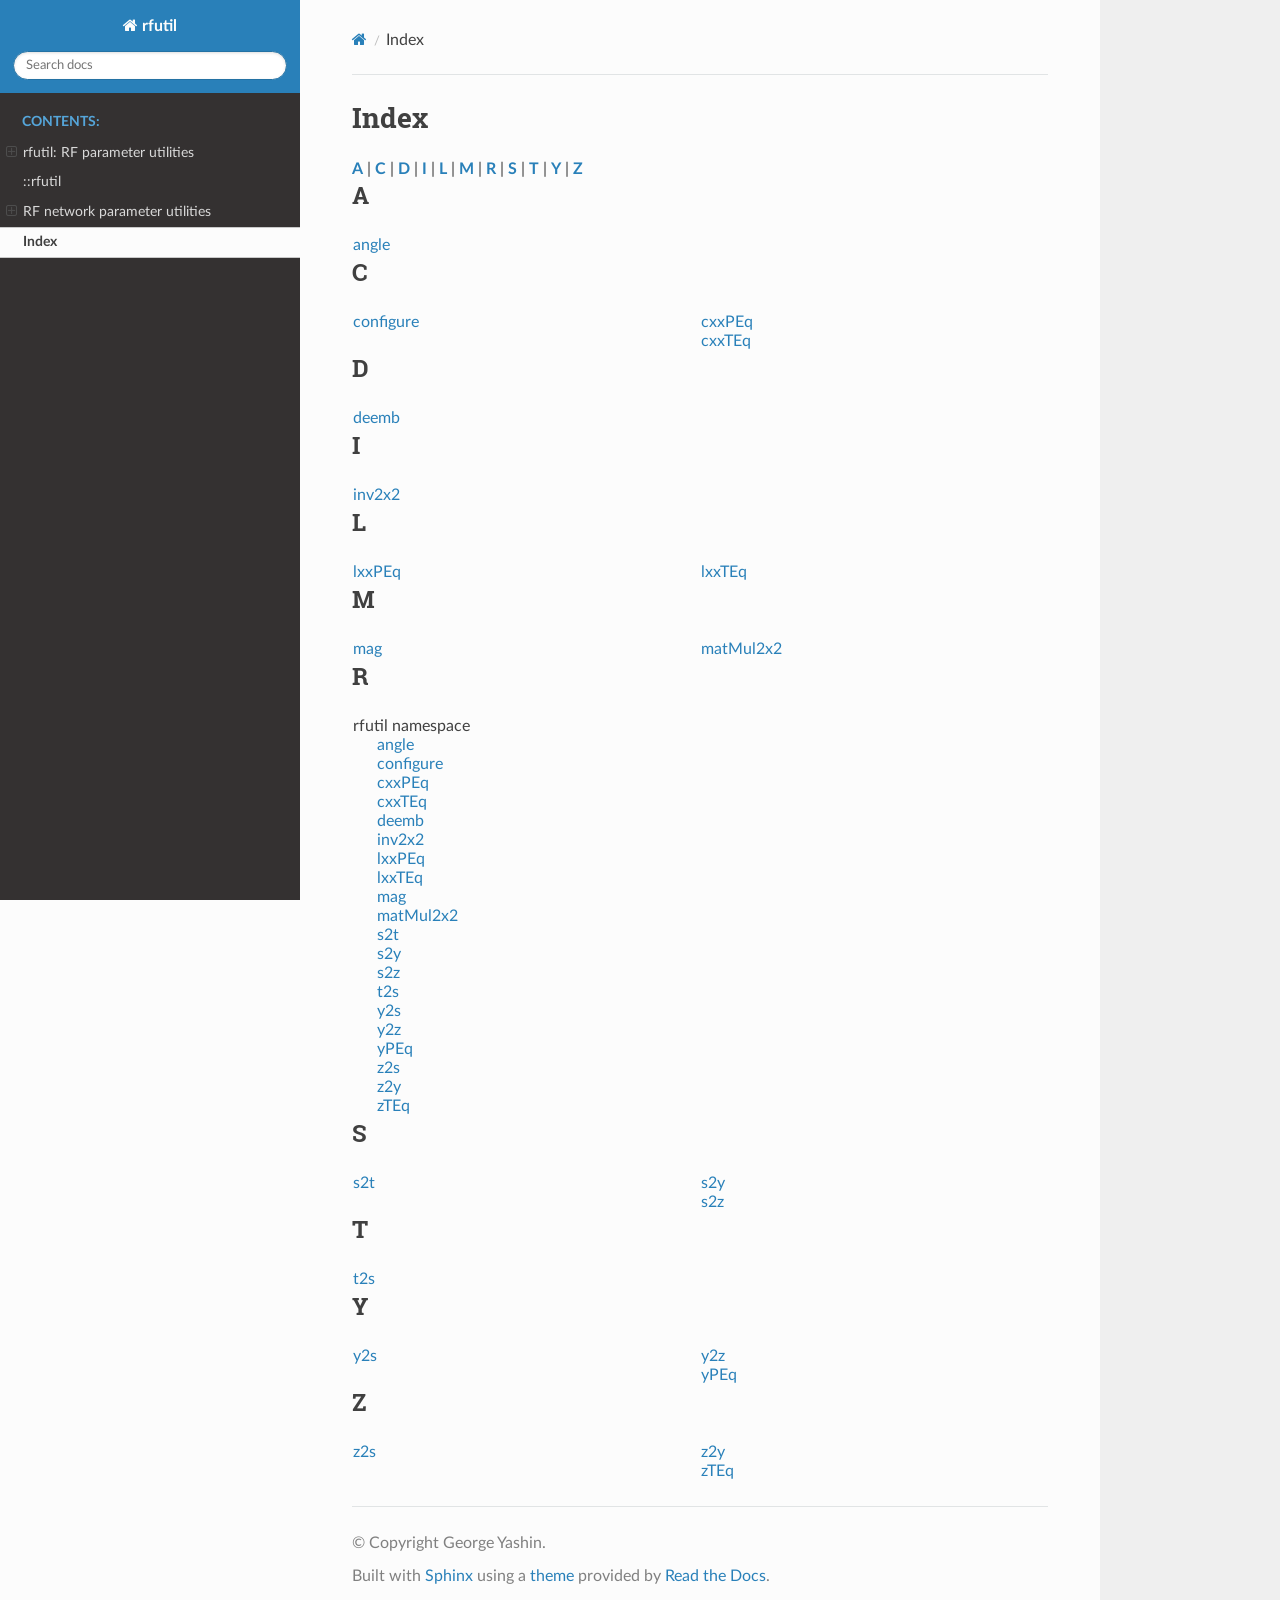
==== commit 3ad3f754: "docs corrections" ====
--- a/docs/genindex.html
+++ b/docs/genindex.html
@@ -8,7 +8,7 @@
   <title>Index &mdash; rfutil  documentation</title>
       <link rel="stylesheet" type="text/css" href="_static/pygments.css?v=b86133f3" />
       <link rel="stylesheet" type="text/css" href="_static/css/theme.css?v=9edc463e" />
-      <link rel="stylesheet" type="text/css" href="_static/manual.css?v=900fc402" />
+      <link rel="stylesheet" type="text/css" href="_static/manual.css?v=7211e261" />
 
   
       <script src="_static/jquery.js?v=5d32c60e"></script>
--- a/docs/_static/manual.css
+++ b/docs/_static/manual.css
@@ -1,2 +1,74 @@
-.wy-nav-content { max-width: 1200px; }
 .rst-content pre { white-space: pre; }
+
+/* Shared table and field-list layout for the RTD manual. */
+
+/* RTD's responsive wrapper normally forces table cells onto one line.
+ * Allow prose and inline option names to wrap within the content column. */
+.rst-content table.docutils {
+    width: 100%;
+    max-width: 100%;
+}
+
+.rst-content .wy-table-responsive table.docutils th,
+.rst-content .wy-table-responsive table.docutils td,
+.rst-content table.docutils th,
+.rst-content table.docutils td {
+    white-space: normal;
+    overflow-wrap: anywhere;
+    vertical-align: top;
+}
+
+.rst-content table.docutils code.literal,
+.rst-content table.docutils code.literal .pre {
+    white-space: normal;
+    overflow-wrap: anywhere;
+}
+
+/* Ruff Options/Properties and Sphinx C parameter documentation use HTML5
+ * field lists. RTD reserves
+ * 80--95% for the description in addition to the label's intrinsic width.
+ * Use two bounded columns instead, with no grid stretching inside labels. */
+html.writer-html5 .rst-content dl.field-list {
+    grid-template-columns: minmax(0, 30%) minmax(0, 1fr);
+    column-gap: 1.25rem;
+    row-gap: 0.5rem;
+}
+
+html.writer-html5 .rst-content dl.field-list > dt {
+    display: block;
+    align-self: start;
+    min-width: 0;
+    margin: 0;
+    padding: 0;
+    white-space: normal;
+    overflow-wrap: anywhere;
+}
+
+html.writer-html5 .rst-content dl.field-list > dd {
+    min-width: 0;
+    margin: 0;
+    overflow-wrap: anywhere;
+}
+
+.rst-content dl.field-list code.literal,
+.rst-content dl.field-list code.literal .pre {
+    white-space: normal;
+    overflow-wrap: anywhere;
+}
+
+/* Stack labels and descriptions on phones, and when the desktop sidebar
+ * leaves too little width for two useful columns. */
+@media (max-width: 600px), (min-width: 769px) and (max-width: 1000px) {
+    html.writer-html5 .rst-content dl.field-list {
+        grid-template-columns: minmax(0, 1fr);
+        row-gap: 0;
+    }
+
+    html.writer-html5 .rst-content dl.field-list > dt {
+        margin-bottom: 0.25rem;
+    }
+
+    html.writer-html5 .rst-content dl.field-list > dd {
+        margin-bottom: 1rem;
+    }
+}
